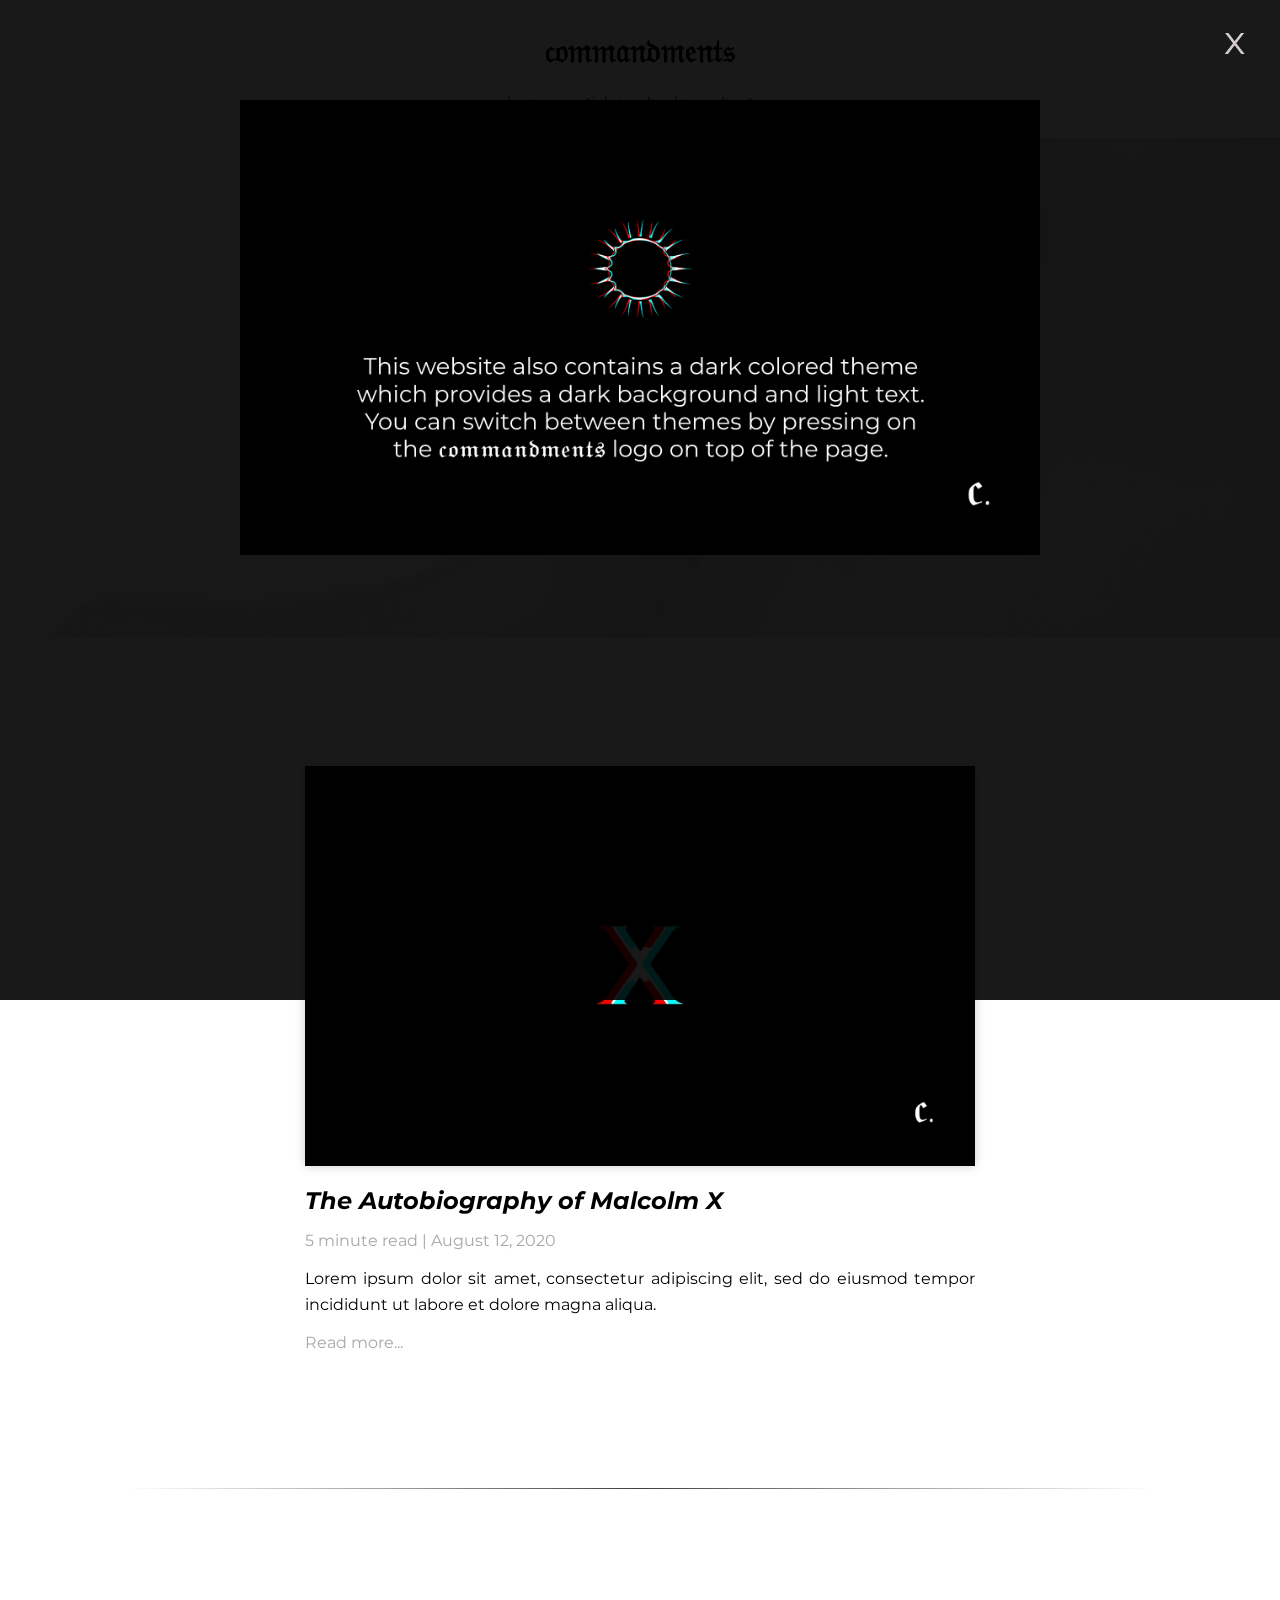
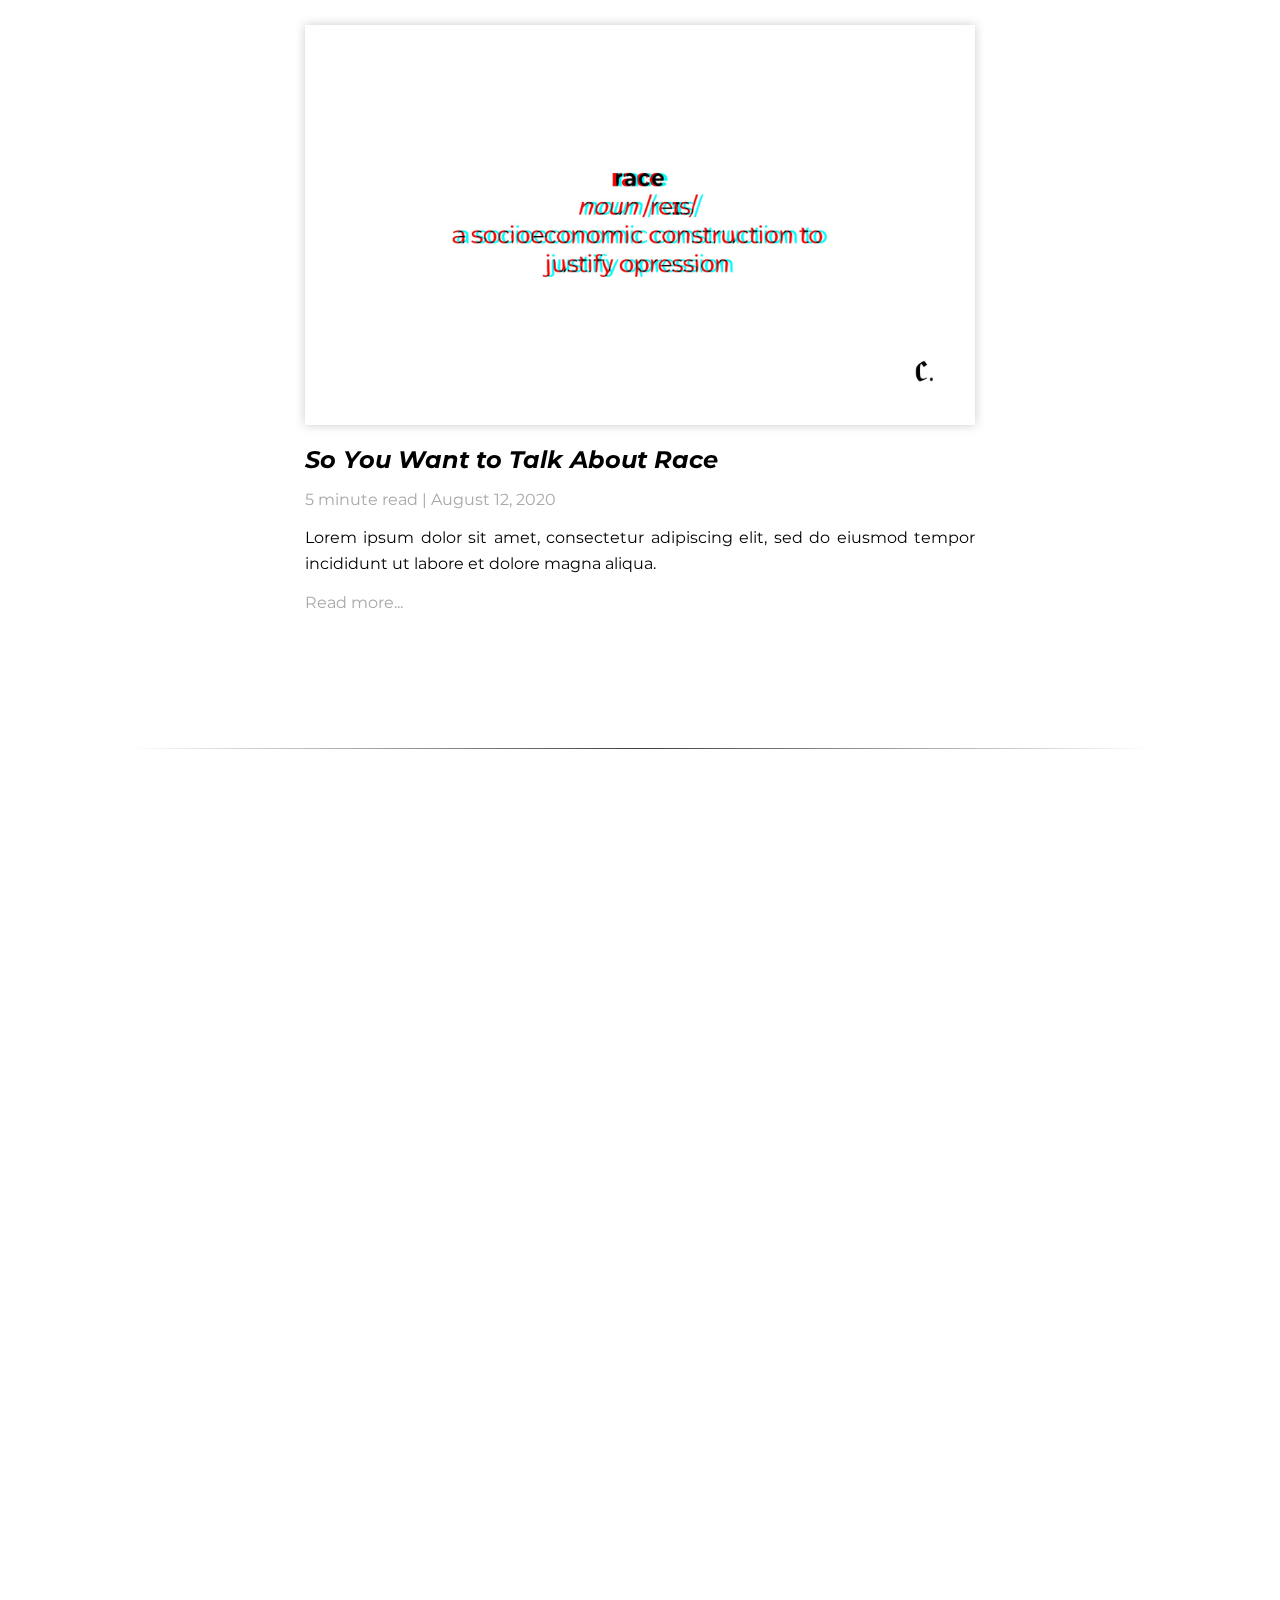
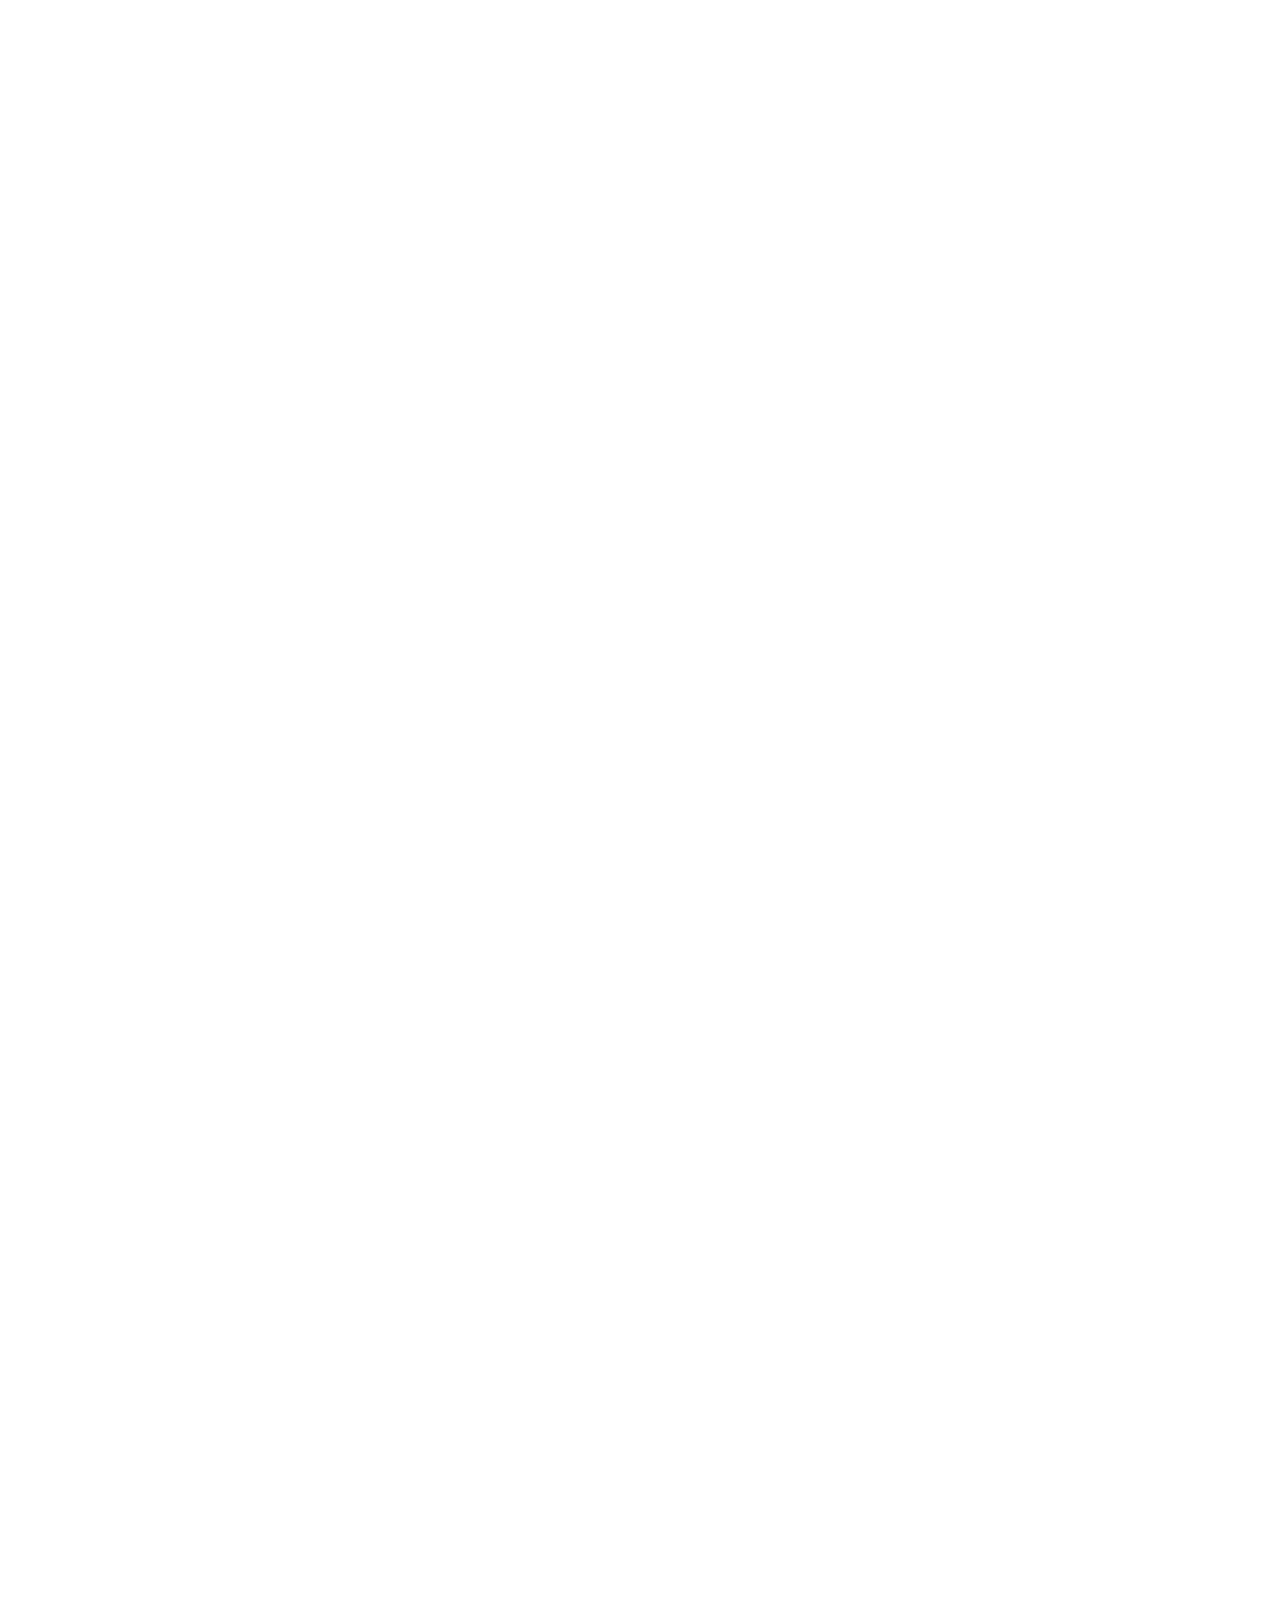
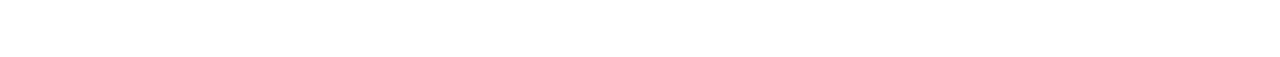
==== index.html @ 2789a52a "Removed background image." ====
<!DOCTYPE html>
<html lang="en">

<head>
    <meta charset="UTF-8">
    <meta content="width=device-width, initial-scale=1" name="viewport">
    <meta content="telephone=no" name="format-detection">

    <title>𝔠𝔬𝔪𝔪𝔞𝔫𝔡𝔪𝔢𝔫𝔱𝔰</title>
    <!--FAVICON-->
    <link href="images/favicons/cmd_favicon_black_on_white_square/apple-touch-icon.png" rel="apple-touch-icon"
          sizes="180x180">
    <link href="images/favicons/cmd_favicon_black_on_white_square/favicon-32x32.png" rel="icon" sizes="32x32"
          type="image/png">
    <link href="images/favicons/cmd_favicon_black_on_white_square/favicon-16x16.png" rel="icon" sizes="16x16"
          type="image/png">
    <link href="https://fonts.googleapis.com/css2?family=Montserrat:ital,wght@0,100;0,300;0,400;0,500;0,600;0,700;1,100;1,300;1,400;1,500;1,600;1,700;1,900&display=swap"
          rel="stylesheet">
    <!--STYLESHEETS-->
    <link href="style.css" rel="stylesheet" type="text/css">

    <!--JAVASCRIPT-->
    <script src="https://code.jquery.com/jquery-3.3.1.js"></script>
    <script data-auto-a11y="true" src="https://use.fontawesome.com/releases/v5.10.1/js/all.js"></script>
    <script src="script.js"></script>

</head>
<!------------->

<body>

<!-- POPUP -->
<div>
    <div>
        <img id="imgLandscape" src="images/dark_mode_pop_up_anaglyph.png" style="width:100%;max-width:300px">
        <img id="imgPortrait" src="images/dark_mode_pop_up_anaglyph_portrait.png" style="width:100%;max-width:300px">

    </div>

    <!-- MODAL -->
    <div class="modal" id="myModal">
        <span class="close">x</span>
        <img alt="" class="modal-content-L" id="img01" src="">
                <img alt="" class="modal-content-P" id="img02" src="">

    </div>

</div>

<!--HEADER-->
<div class="header" id="header">
    <!--    NAVIGATION BAR-->
    <div id="navbar">
        <h1 class="logo" id="logo" onclick="darkMode()"> <!--onclick="scrollToTop()"-->𝔠𝔬𝔪𝔪𝔞𝔫𝔡𝔪𝔢𝔫𝔱𝔰</h1>
        <!--        NAVIGATION LINKS-->
        <div id="nav-link-div">
            <a class="nav-links" href="#home">home</a>
            <a class="nav-links" href="#articles">articles</a>
            <a class="nav-links" href="#books">books</a>
            <a class="nav-links" href="https://www.instagram.com/commandments.nl/" id="two-words-no-space"
               target="_blank">
                about us</a>
        </div>
    </div>
</div>
<!--BODY-->

<!-- COVER SECTION-->
<div class="cover-section">
    <div class="100%-width_image" id="body-background-image">
        <div id="cover">
            <h1 id="cover-sentence">SEIZE <br>THE<br> PRESENT</h1>
        </div>
    </div>
</div>

<!-- CARD SECTION -->

<!-- SINGLE CARD and DIVIDER -->
<div class="card">

    <div class="card-image">
        <img class="card-cover-picture" src="images/cards/card_images/black_X_anaglyphic_cmd_logo.jpg">
    </div>
    <div class="card-title">
        <h1>The Autobiography of Malcolm X</h1>
    </div>
    <div class="card-content">
        <p class="card-date">5 minute read | August 12, 2020 </p>

        <p class="card-caption">Lorem ipsum dolor sit amet, consectetur adipiscing elit, sed do eiusmod tempor
            incididunt
            ut labore et dolore magna aliqua.</p>
        <a class="read-more-link" href="pages/book_reviews/book_auto_malcom.html" target="_blank">Read more...</a>
    </div>
</div>

<hr class="between-cards">

<!-- SINGLE CARD and DIVIDER -->
<div class="card">

    <div class="card-image">
        <img class="card-cover-picture" src="images/cards/card_images/race_definition_anaglyphic_cmd_logo.jpg">
    </div>
    <div class="card-title">
        <h1>So You Want to Talk About Race</h1>

    </div>
    <div class="card-content">
        <p class="card-date">5 minute read | August 12, 2020 </p>
        <p class="card-caption">Lorem ipsum dolor sit amet, consectetur adipiscing elit, sed do eiusmod tempor
            incididunt
            ut labore et dolore magna aliqua.</p>
        <a class="read-more-link">Read more...</a>

    </div>
</div>

<hr class="between-cards">

<!--FOOTER-->
<div class="footer" id="footer">
    <footer>
        <div>
            <!--        COPYRIGHT TEXT-->
            <p id="copyright-text">
                &copy; copyright 2019 𝔠𝔬𝔪𝔪𝔞𝔫𝔡𝔪𝔢𝔫𝔱𝔰&#8482;
            </p>
        </div>
        <!--SOCIAL MEDIA LINKS-->
        <div id="social-media-links">

        </div>

    </footer>
</div>

<!--EXPERIMENTAL-->

</body>
</html>
---- style.css ----
* {

}

html {
    scroll-behavior: smooth;
}

body {
    position: relative;
    margin: 0;
    min-height: 100%;
    width: 100%;
    min-width: 100%;

    padding-bottom: 2500px; /* Height of the page */

    font-family: 'Montserrat', sans-serif;

    /*PURPLE*/
    /*background: -webkit-linear-gradient(top, rgba(255,255,255,1) 0%, rgba(250,230,250,1) 46%, rgba(252,252,252,1) 100%);*/
    /*GREEN*/
    /*background: -webkit-linear-gradient(top, rgba(255,255,255,1) 0%, rgba(232,250,237,1) 46%, rgba(252,252,252,1) 100%);*/
    /*BLUE*/
    /*background: -webkit-linear-gradient(top, rgba(255,255,255,1) 0%, rgb(243, 245, 250) 46%, rgba(252,252,252,1) 100%);*/
}

/* BODY BANNER*/

#body-background-image {
    background-image: linear-gradient(rgba(255, 255, 255, 0.7), rgba(255, 255, 255, 0.7)), url("images/page_cover/fist_haircut.jpg");
    filter: grayscale(100%);
    background-color: #cccccc; /* Used if the image is unavailable */
    height: 500px; /* You must set a specified height */
    background-position: center; /* Center the image */
    background-repeat: no-repeat; /* Do not repeat the image */
    background-size: cover; /* Resize the background image to cover the entire container */
    opacity: 70%;
    z-index: -1;

    display: flex;
    justify-content: center;
    align-items: center;
}

#cover {
    display: flex;
    justify-content: center;
    align-items: center;
}

#cover-sentence {
    margin: 1%;
    text-align: center;
    font-size: 25px;
    color: #1e1c1e;
    font-family: coverFont, serif;
    text-transform: capitalize;
}

/************/

/* FONTS */


@font-face {
    font-family: coverFont;
    src: url(files/fonts/platinum_sign/Platinum_Sign.ttf);
}

/*@font-face {*/
/*    font-family: headerFont;*/
/*    !*src: url(files/fonts/VCR_OSD_MONO_1.001.ttf);*!*/
/*    src: url(files/fonts/Montserrat/Montserrat-SemiBold.ttf);*/
/*}*/

/*@font-face {*/
/*    font-family: 'Montserrat', sans-serif;*/
/*    !*src: url(files/fonts/VCR_OSD_MONO_1.001.ttf);*!*/
/*    src: url(files/fonts/Montserrat/Montserrat-Regular.ttf);*/
/*}*/


body p {
    font-family: 'Montserrat', sans-serif;
}

/************/

/* HEADER */
#header {
    padding: 10px;
    text-align: center;
    background: white;

    opacity: 0;
    /*transition: visibility 0s, opacity 2.5s linear;*/
    z-index: 100;
}

#header.show {
    visibility: visible;
    opacity: 1;
    z-index: 100;
    text-align: center;
}

#header, #footer {
    -moz-box-shadow: 0 0 10px #ccc;
    -webkit-box-shadow: 0 0 10px #ccc;
    box-shadow: 0 0 10px #ccc;
}

#logo {
    z-index: 100;
}

#logo, #navbar, #nav-link-div, .nav-links, #body-background-image, #cover-sentence, .card-date, .card-cover-picture,.read-more-link, #footer, #footer.show{
    /*color: black;*/
    -webkit-user-select: none; /* Safari */
    -moz-user-select: none; /* Firefox */
    -ms-user-select: none; /* IE10+/Edge */
    user-select: none; /* Standard */
}

/************/

/* NAVBAR */
#navbar {
    background-color: #fff;
    z-index: 100;
}

/*LINKS*/

#nav-link-div {
    max-height: 16px;
    word-spacing: 20px;

    padding-bottom: 20px;
    transition: visibility 0s, opacity 2.5s ease-in-out;
    z-index: 100;
}

#two-words-no-space{
      word-spacing: 0px;

}

.stickyNavLinks {
    visibility: hidden;
    opacity: 0;
    transition: opacity 1s;
    z-index: 100;
}

.nav-links {
    color: black;
    font-size: 14px;

    /*text-transform: uppercase;*/
    text-decoration: none;
    z-index: 100;
}

/* The sticky class is added to the navbar with JS when it reaches its scroll position */
.sticky {
    position: fixed;
    top: 0;
    left: 0;
    right: 0;

    width: 100%;
    max-height: 7%;
    padding-bottom: 20px;
    transition: visibility 0s, opacity 4.5s linear;
    z-index: 100;

    -moz-box-shadow: 0 0 15px #ccc;
    -webkit-box-shadow: 0 0 15px #ccc;
    box-shadow: 0 0 15px #ccc;
}

.sticky #logo {
    /*background: yellow;*/
    position: absolute;
    top: 50%;
    left: 50%;
    margin: 0 -50% 0 0;
    transform: translate(-50%, -50%);
    font-size: 22px;
    z-index: 100;
}

/************/

/* CARD */
/* Add a card effect for articles */
.card {
    padding: 10% 15%;
    margin: 0 auto;

    max-width: 670px;
    /*height: 400px;*/
}

.card-cover-picture {
    max-width: 670px;
    height: 400px;
    width: 100%;

    -moz-box-shadow: 0 0 10px #ccc;
    -webkit-box-shadow: 0 0 10px #ccc;
    box-shadow: 0 0 10px #ccc;
}

.card-title {
    font-size: 12px;
        font-family: Montserrat, sans-serif;
        font-weight: 600;
    font-style: italic;
}

.card-date {
    /*font-size: 12px;*/
  text-decoration: none;

    color: darkgray;
}

.card-caption {
    font-size: 16px;
    text-align: justify;
    /*letter-spacing: 0.2px;*/
    line-height: 1.6;
}

.card-content {

}

/* READ MORE */
a.read-more-link {
    width: fit-content;
    display: block;
    color: darkgray;
    text-decoration: none;
}

a.read-more-link:hover {
    background-color: #000000;
    color: white;
    width: 100px;
    text-decoration: none;
}

a.read-more-link:visited {
    text-decoration: none;
}

/* DIVIDER */
hr.between-cards {
    border: 0;
    max-width: 80%;
    height: 1px;
    background-image: linear-gradient(to right, rgba(0, 0, 0, 0), rgba(0, 0, 0, 0.75), rgba(0, 0, 0, 0));
}

/************/

/* FOOTER */
#footer {
    visibility: hidden;
    opacity: 0;
    transition: visibility 0s, opacity 2.5s ease-in-out;
    background: white;
    max-height: 7%;

}

#footer.show {
    position: fixed;
    margin: 0;
    bottom: 0;
    left: 0;
    right: 0;
    width: 100%;
    height: 7%; /* Height of the footer */

    text-align: center;

    visibility: visible;
    opacity: 1;
}

#copyright-text {
    position: absolute;
    margin: 0;
    width: 100%;
    top: 50%;
    left: 50%;
    -ms-transform: translate(-50%, -50%);
    transform: translate(-50%, -50%);
}

/*SOCIAL MEDIA LINKS*/

/************/

/* DARK MODE */
body.dark, body.dark #header, body.dark #navbar, body.dark #footer.show, body.dark .nav-links, body.dark #footer body.card body.card-title body.card-content body.dark .card-date {
    background-color: #1e1c1e;
    color: #d4cdcd;
}

body.dark hr.between-cards {
    border: 0;
    max-width: 80%;
    height: 1px;
    background-image: linear-gradient(to right, rgba(0, 0, 0, 0), rgba(212, 205, 205, 0.75), rgba(0, 0, 0, 0));
}

body.dark a.read-more-link {
    display: block;
    color: darkgray;
    text-decoration: none;
}

body.dark a.read-more-link:hover {
    background-color: #d4cdcd;
    color: #1e1c1e;
    text-decoration: none;
}

/************/

/* RESPONSIVENESS */
/* Responsive layout - when the screen is less than 800px wide, make the two columns stack on top of each other instead of next to each other */
@media screen and (max-width: 800px) and (orientation: portrait) {
     /* MODAL */
    .modal-content {
    margin: auto;
      display: block;
      /*width: 90%;*/
      max-width: 300px;
        user-select: none;
}

     /* NAVBAR */
    .nav-link-div {
        padding-top: 15px;
        z-index: 100;
    }

    #navbar.sticky {
        max-height: 7%;
        z-index: 100;
    }

    .sticky {
        /*max-height: 7%;*/
        z-index: 100;
    }

    .sticky #logo {
        /*margin-top: 10px;*/
        /*font-size: 24px;*/
        margin: 0;
        /*background: yellow;*/
        position: absolute;
        top: 50%;
        left: 50%;
        margin-right: -50%;
        transform: translate(-50%, -50%);
        z-index: 100;
    }

    /************/

    /* BANNER */
        #cover-sentence {
        margin: 1%;
        /*padding: 1%;*/
        text-align: center;
        font-size: 20px;
        color: #1e1c1e;
        font-family: coverFont, sans-serif;
        text-transform: capitalize;
    }

    /************/

    /* CARD */
    .card {
        padding: 1px;
        margin: 50px 20px 50px 20px;

        /*height: 400px;*/
    }

    .card-cover-picture {
        height: 220px;
        width: 100%;

    }

    /************/

    /* FOOTER */
    #footer.show {
        padding: 0;
    }

    #copyright-text {
        position: absolute;
        margin: 0;
        width: 100%;
        top: 50%;
        left: 50%;
        -ms-transform: translate(-50%, -50%);
        transform: translate(-50%, -50%);

        font-size: 14px;
        font-weight: lighter;
    }
    /************/

}
/************/


/*EXPERIMENYAL*/


/* POPUP */


#imgLandscape, #imgPortrait {
  border-radius: 5px;
  cursor: pointer;
  transition: 0.3s;
    display: none;
}

#myImg:hover {opacity: 0.7;}

/* The Modal (background) */
.modal {
  display: none; /* Hidden by default */
  position: fixed; /* Stay in place */
  z-index: 1; /* Sit on top */
  padding-top: 100px; /* Location of the box */
  left: 0;
  top: 0;
  width: 100%; /* Full width */
  height: 100%; /* Full height */
  /*overflow: auto; !* Enable scroll if needed *!*/
  background-color: rgb(0,0,0); /* Fallback color */
  background-color: rgba(0,0,0,0.9); /* Black w/ opacity */
}

/* Modal Content (image) */
.modal-content-P {
  margin: auto;
  display: block;
  /*width: 90%;*/
  max-width: 800px;
    user-select: none;
}

.modal-content-L {
  margin: auto;
  display: block;
  /*width: 90%;*/
  max-width: 70%;
    user-select: none;
}


/* Add Animation */
.modal-content, #caption {
  -webkit-animation-name: zoom;
  -webkit-animation-duration: 0.6s;
  animation-name: zoom;
  animation-duration: 0.6s;
}

@-webkit-keyframes zoom {
  from {-webkit-transform:scale(0)}
  to {-webkit-transform:scale(1)}
}

@keyframes zoom {
  from {transform:scale(0)}
  to {transform:scale(1)}
}

/* The Close Button */
.close {
  position: absolute;
  top: 15px;
  right: 35px;
  color: #d4cdcd;
  font-size: 40px;
  /*font-weight: bold;*/
  transition: 0.3s;
}

.close:hover,
.close:focus {
  color: #d4cdcd;
  text-decoration: none;
  cursor: pointer;
}

/* 100% Image Width on Smaller Screens */
/*@media only screen and (max-width: 700px){*/
/*  .modal-content {*/
/*    width: 100%;*/
/*  }*/


/*}*/
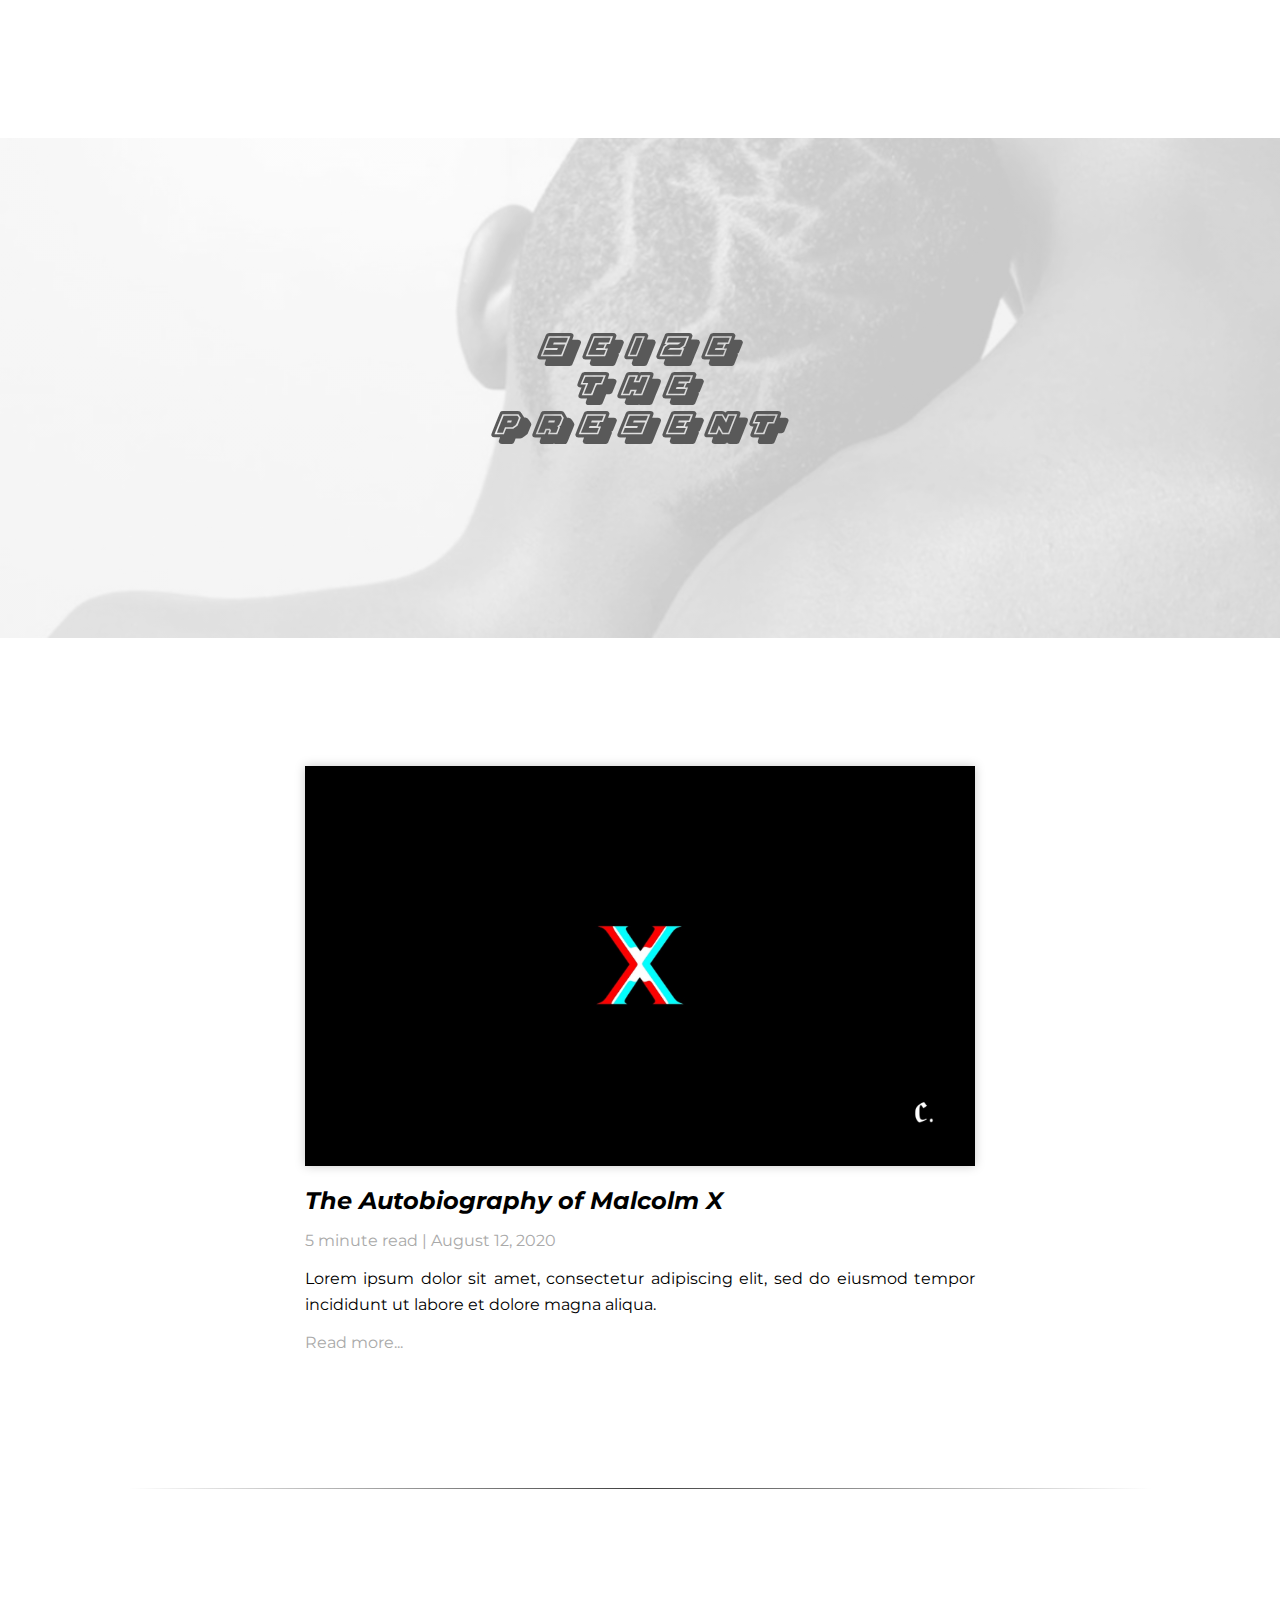
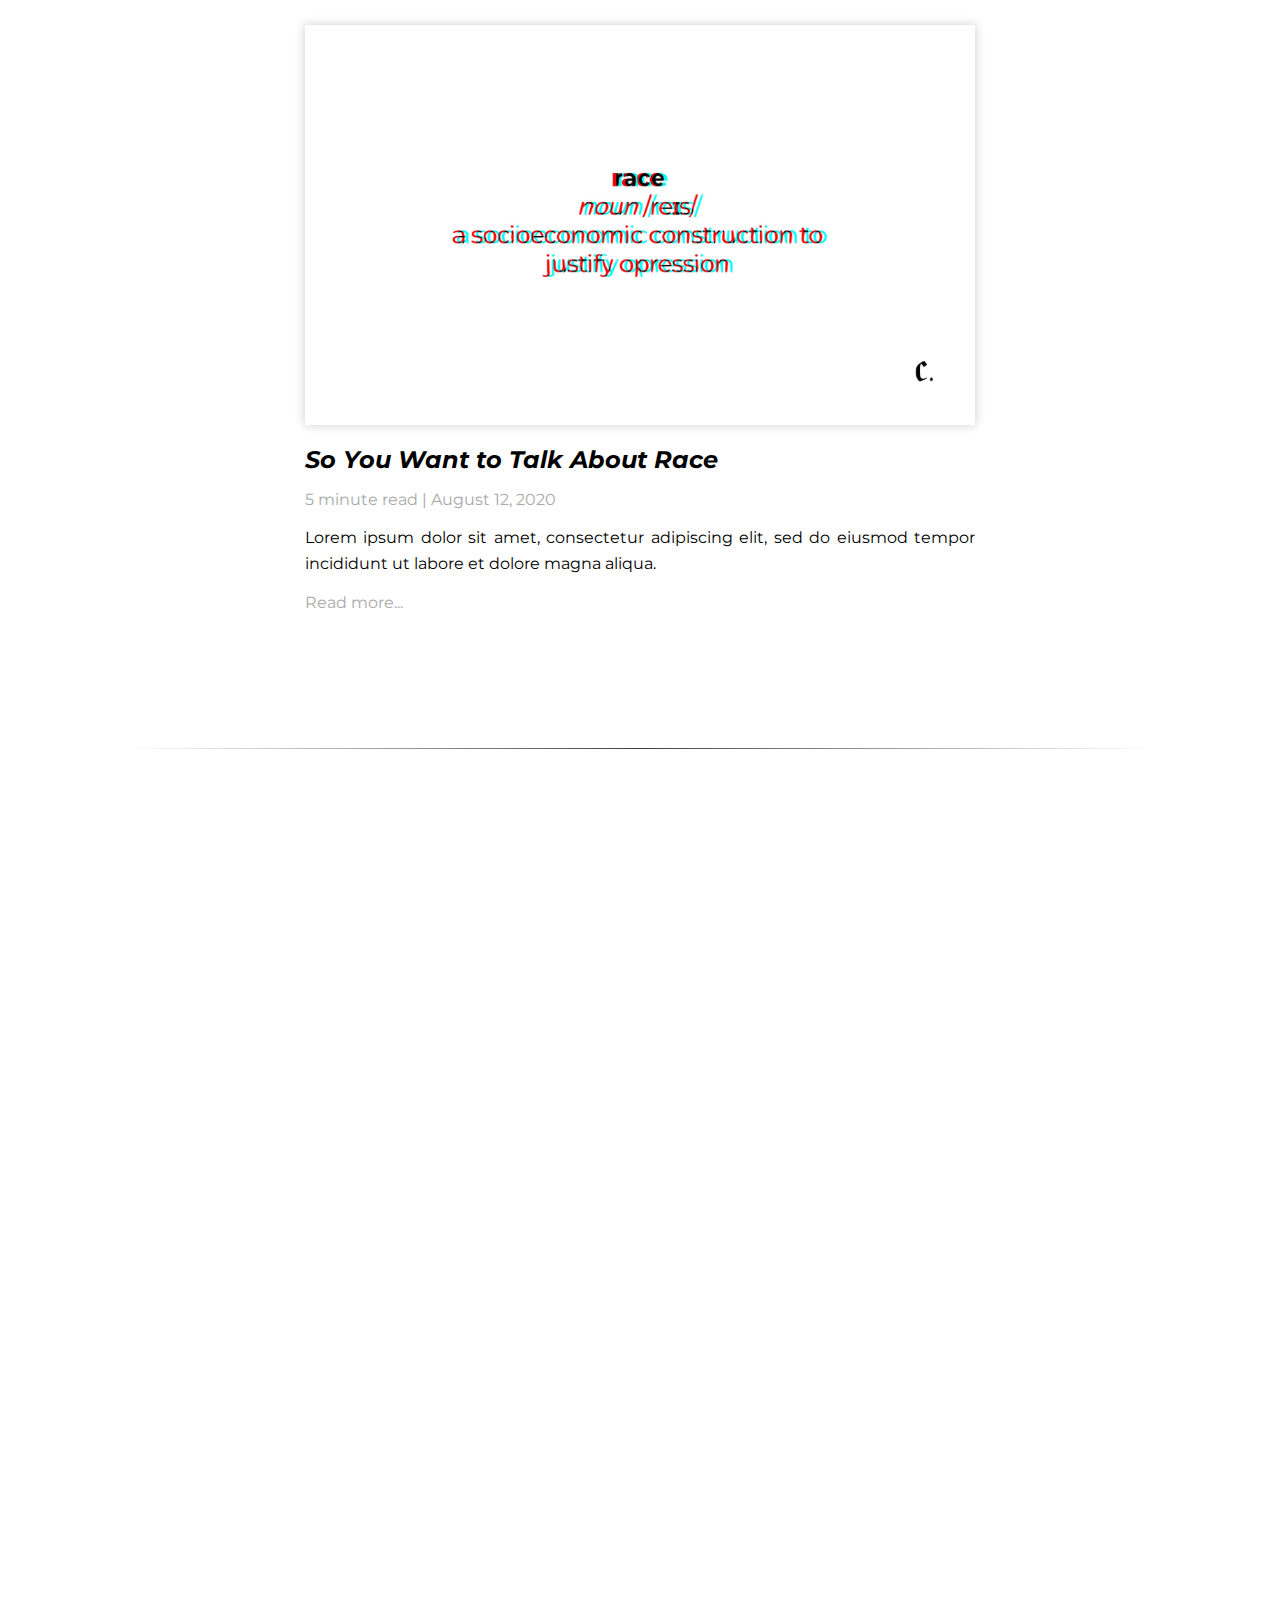
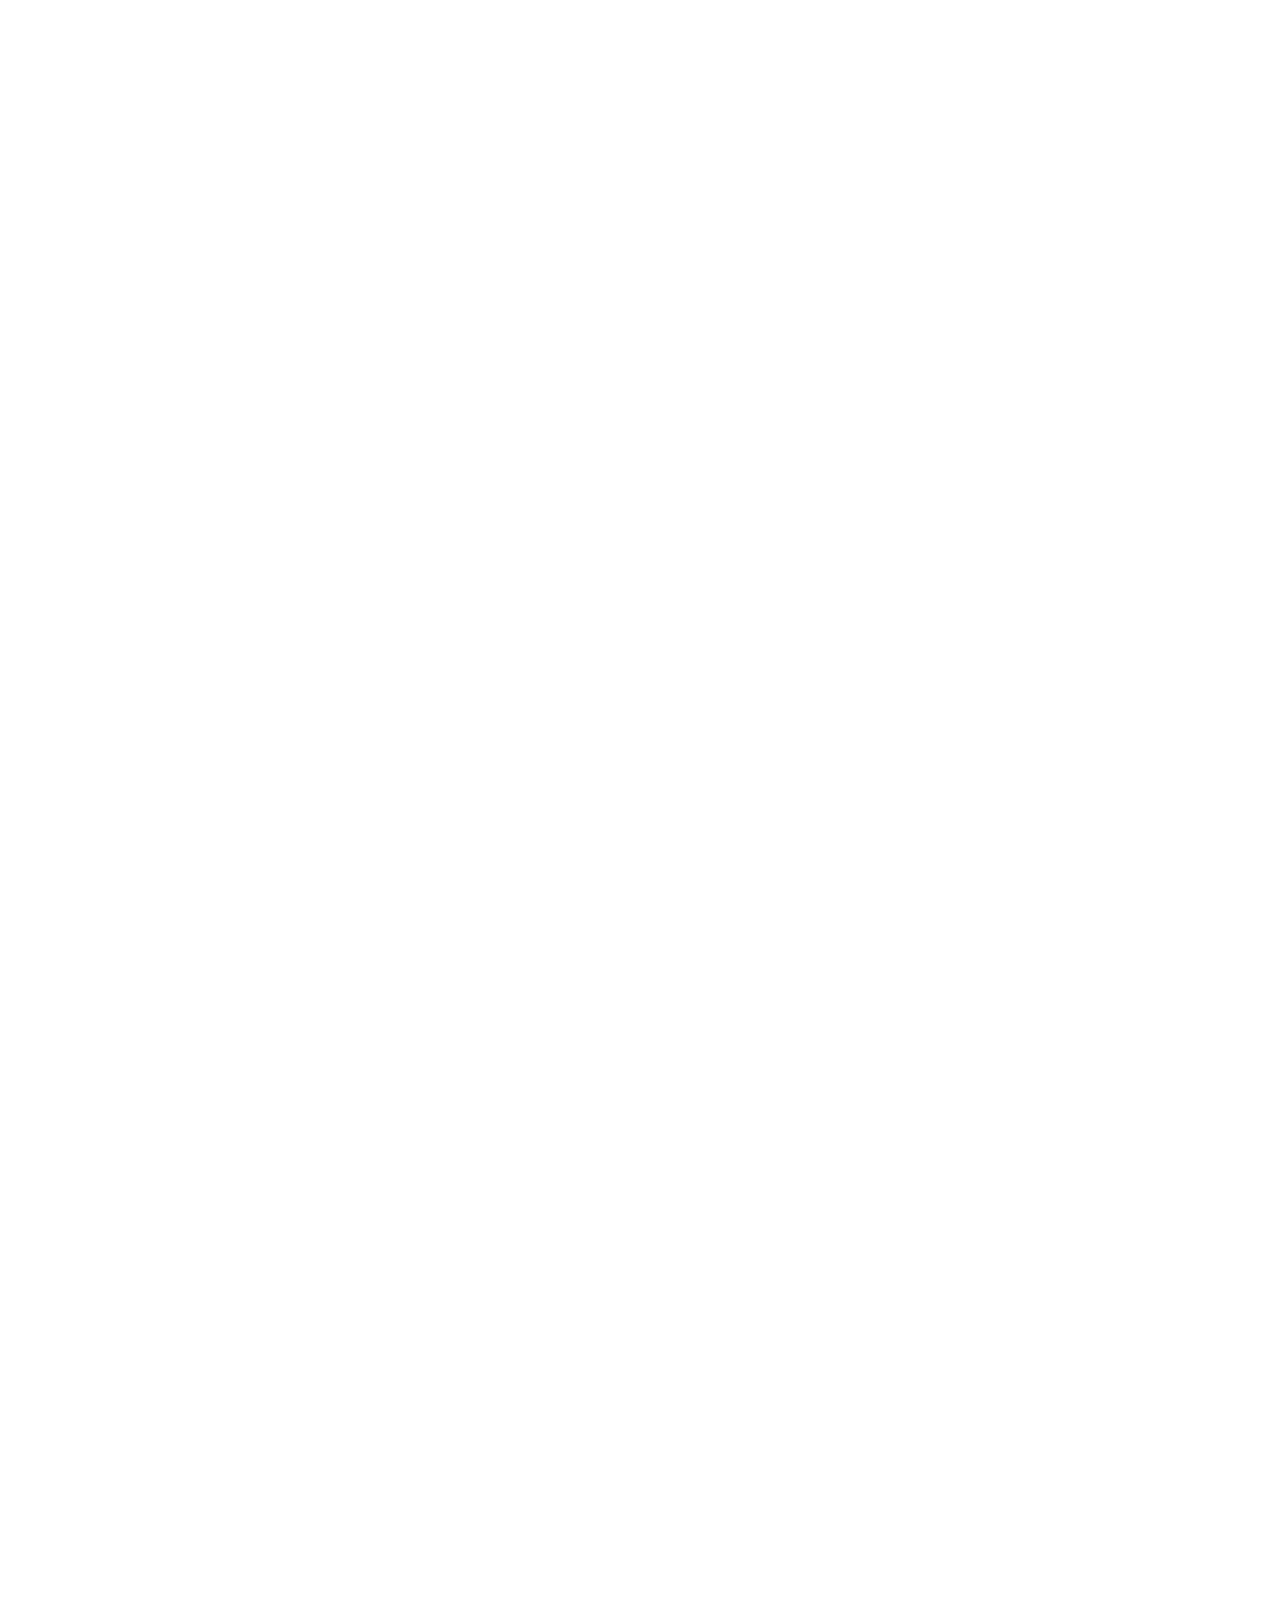
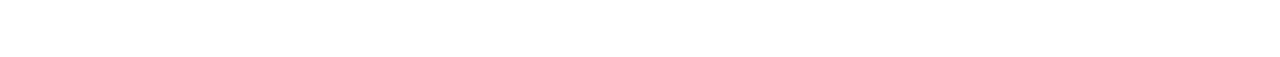
==== commit 0c4e6fa4: "Removed background image." ====
--- a/index.html
+++ b/index.html
@@ -21,6 +21,8 @@
 
     <!--JAVASCRIPT-->
     <script src="https://code.jquery.com/jquery-3.3.1.js"></script>
+<script src="https://cdn.jsdelivr.net/npm/js-cookie@rc/dist/js.cookie.min.js"></script>
+
     <script data-auto-a11y="true" src="https://use.fontawesome.com/releases/v5.10.1/js/all.js"></script>
     <script src="script.js"></script>
 
--- a/style.css
+++ b/style.css
@@ -53,7 +53,7 @@
     margin: 1%;
     text-align: center;
     font-size: 25px;
-    color: #1e1c1e;
+    color: #151315;
     font-family: coverFont, serif;
     text-transform: capitalize;
 }
@@ -309,7 +309,7 @@
 
 /* DARK MODE */
 body.dark, body.dark #header, body.dark #navbar, body.dark #footer.show, body.dark .nav-links, body.dark #footer body.card body.card-title body.card-content body.dark .card-date {
-    background-color: #1e1c1e;
+    background-color: #151315;
     color: #d4cdcd;
 }
 
@@ -328,7 +328,7 @@
 
 body.dark a.read-more-link:hover {
     background-color: #d4cdcd;
-    color: #1e1c1e;
+    color: #151315;
     text-decoration: none;
 }
 
@@ -383,7 +383,7 @@
         /*padding: 1%;*/
         text-align: center;
         font-size: 20px;
-        color: #1e1c1e;
+        color: #151315;
         font-family: coverFont, sans-serif;
         text-transform: capitalize;
     }
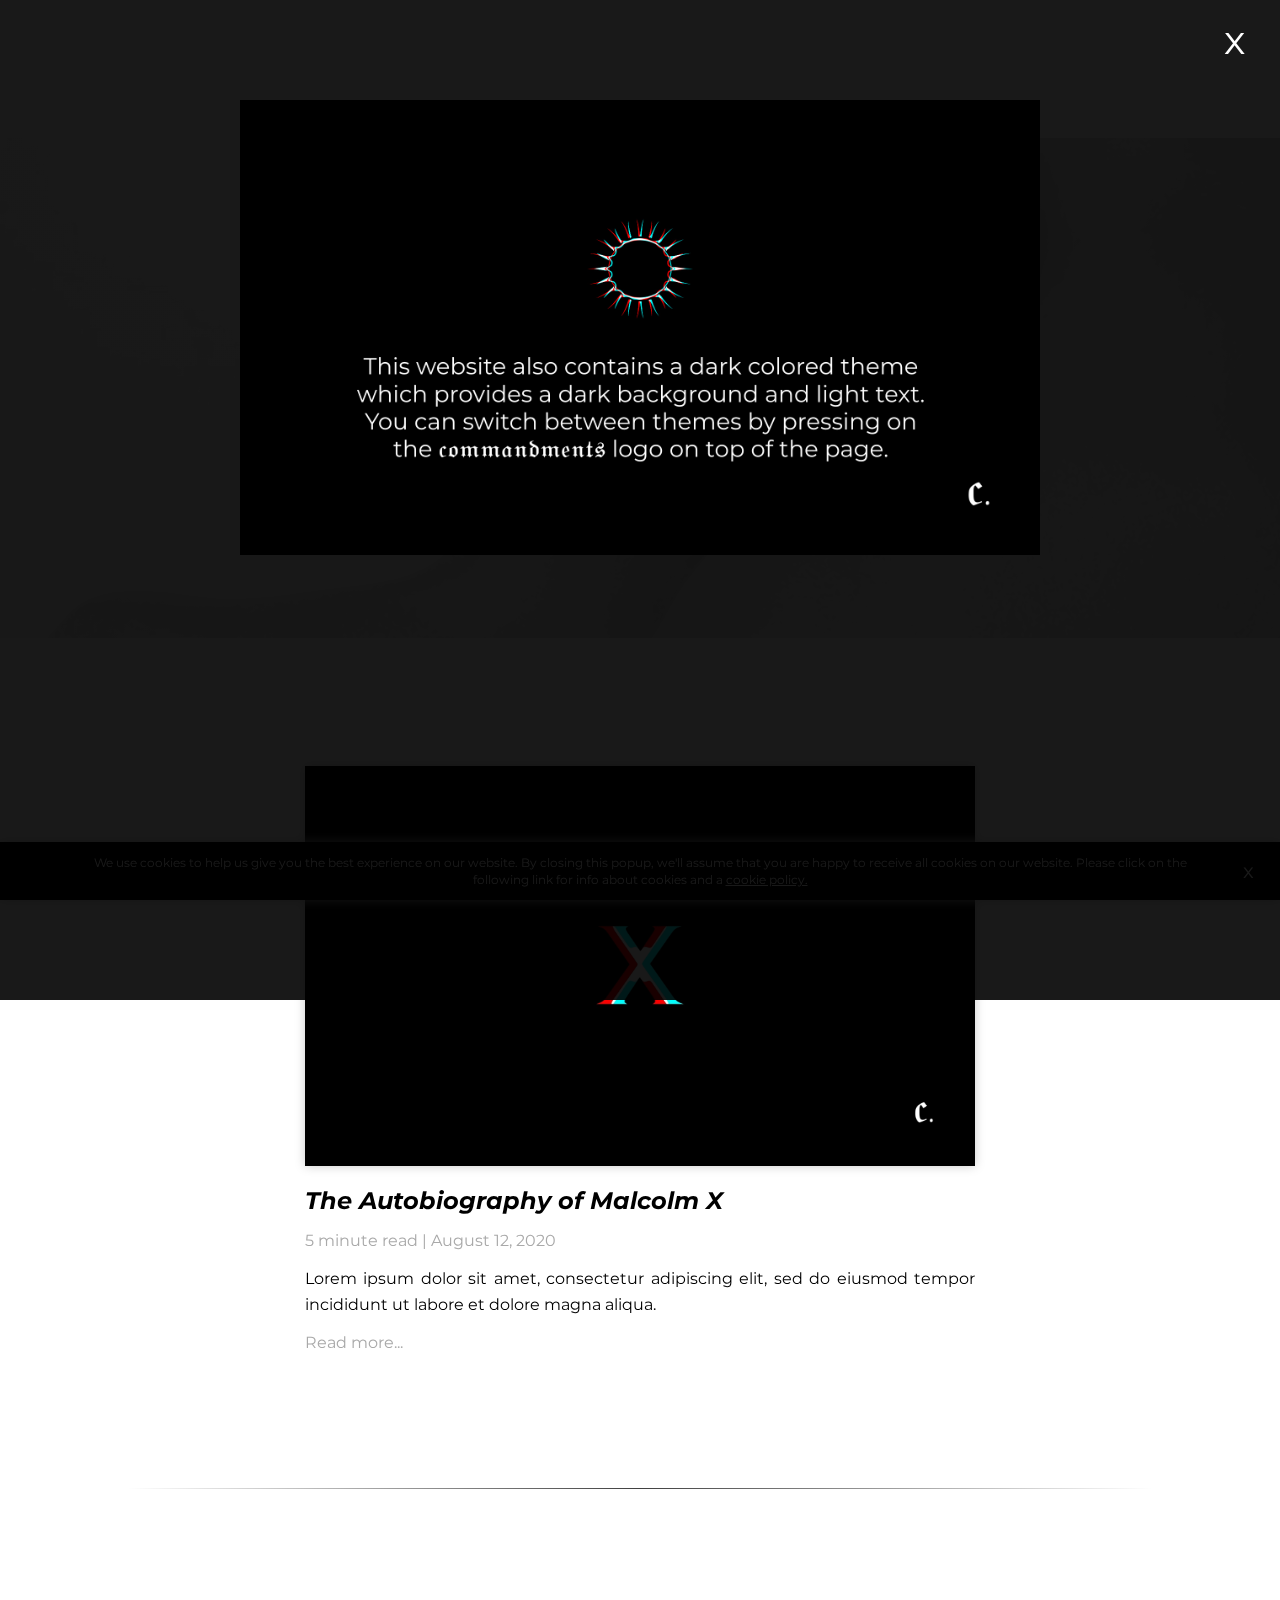
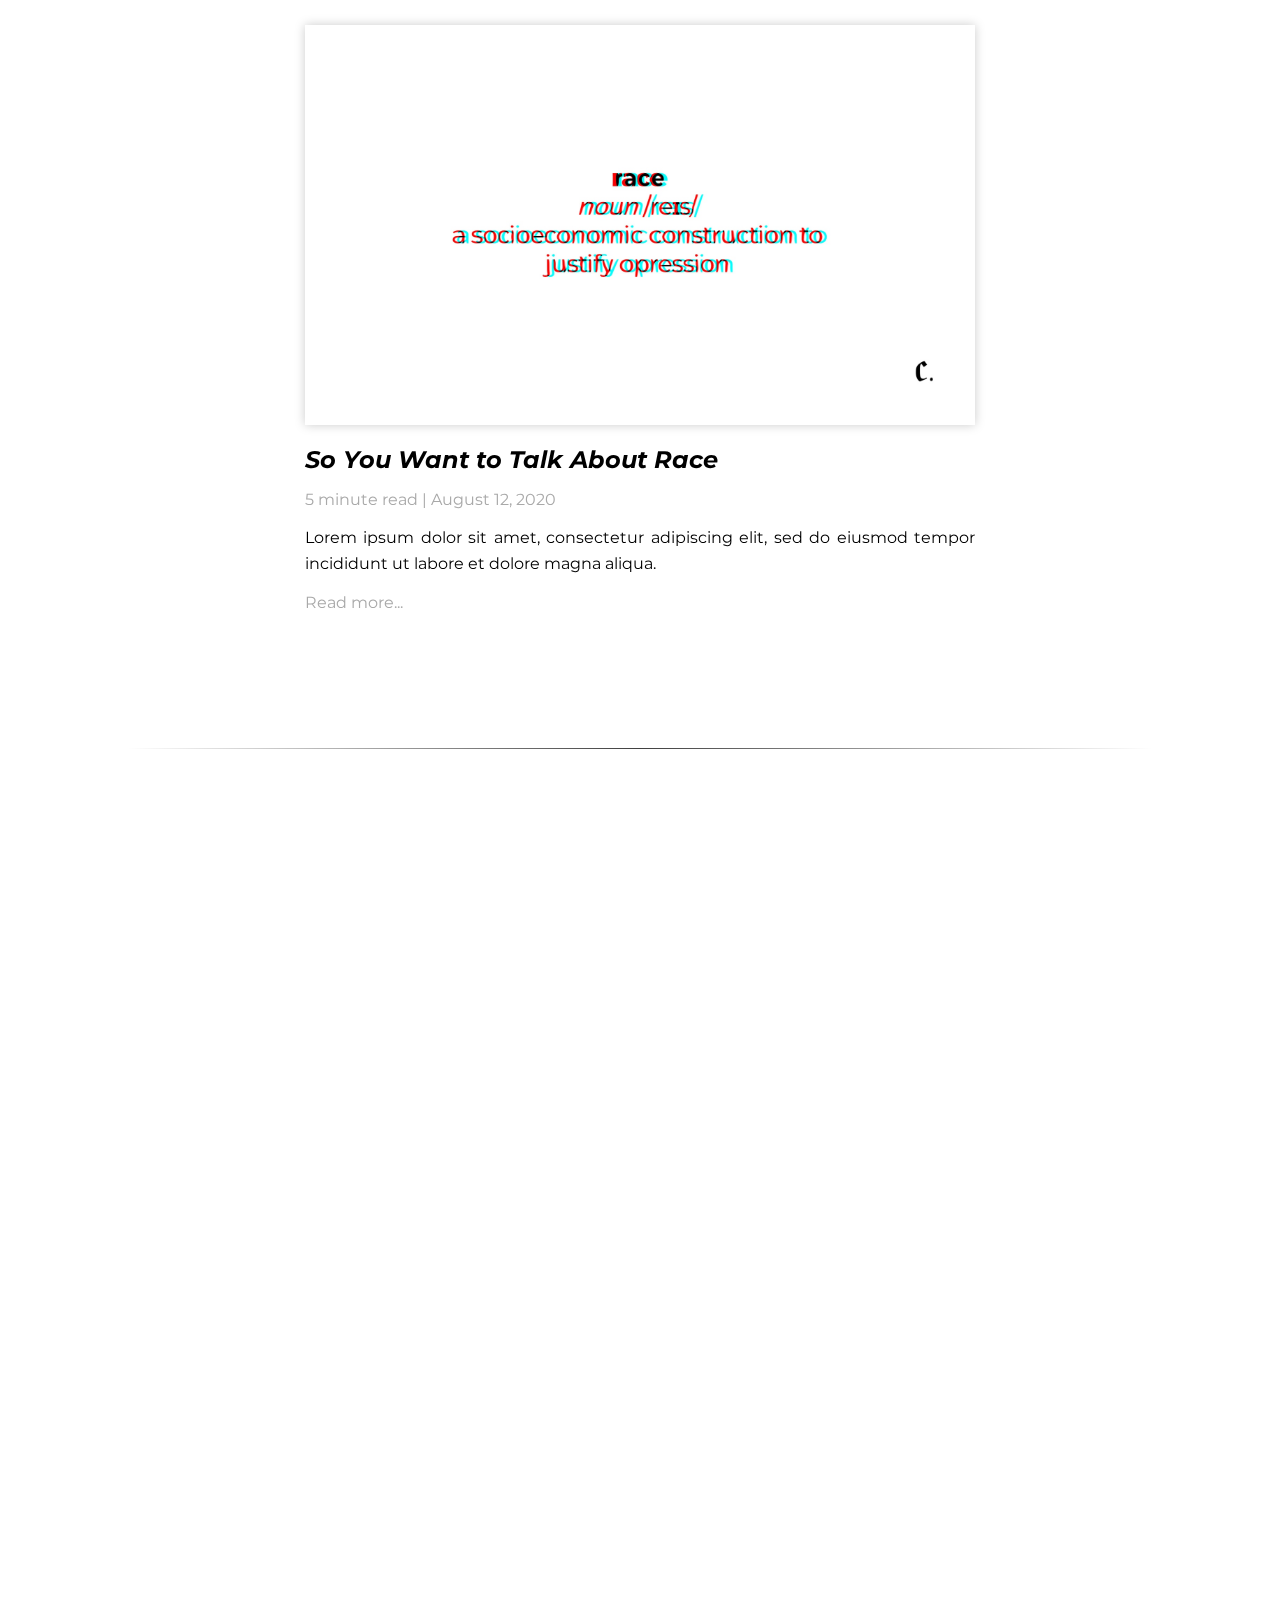
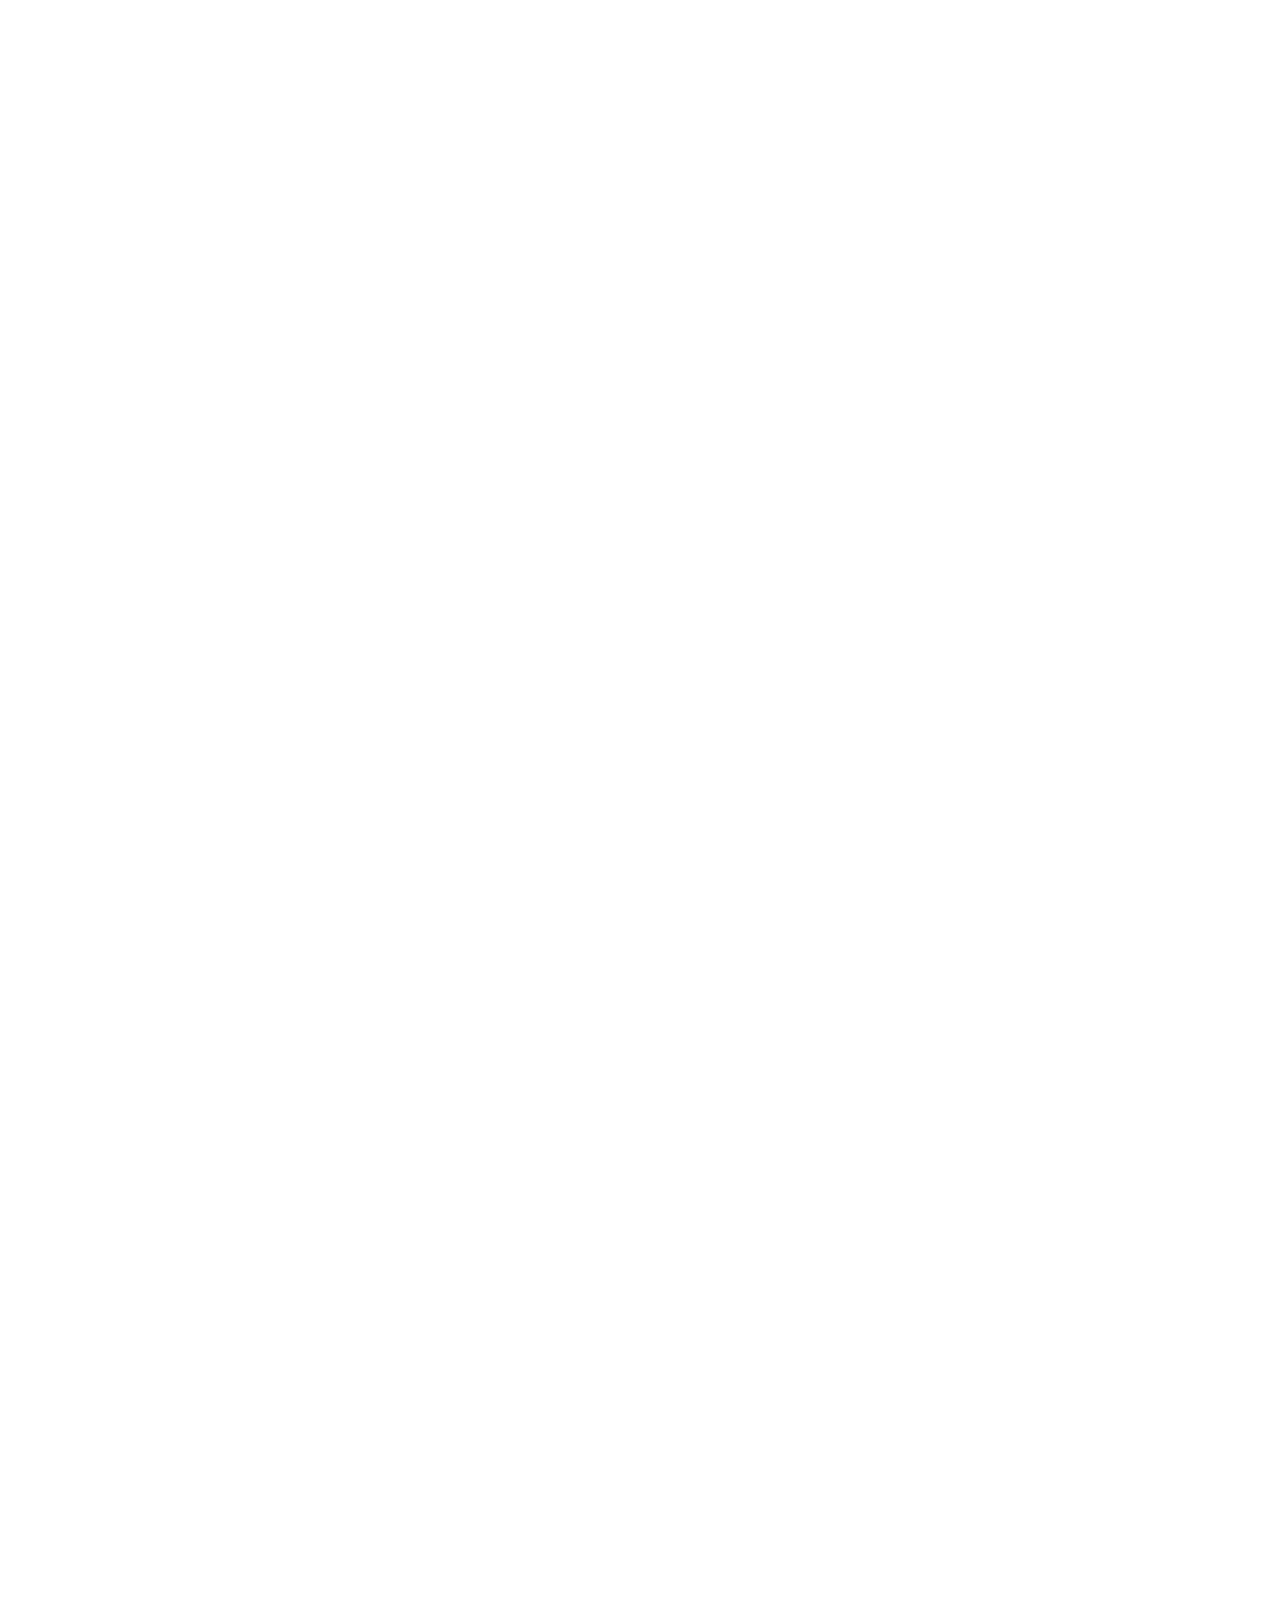
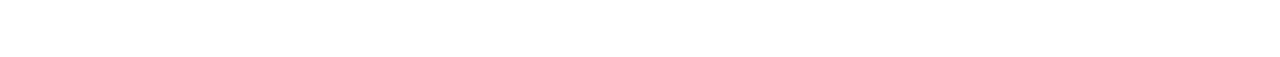
==== commit 83cd7388: "Removed background image." ====
--- a/index.html
+++ b/index.html
@@ -21,7 +21,7 @@
 
     <!--JAVASCRIPT-->
     <script src="https://code.jquery.com/jquery-3.3.1.js"></script>
-<script src="https://cdn.jsdelivr.net/npm/js-cookie@rc/dist/js.cookie.min.js"></script>
+    <script src="https://cdn.jsdelivr.net/npm/js-cookie@rc/dist/js.cookie.min.js"></script>
 
     <script data-auto-a11y="true" src="https://use.fontawesome.com/releases/v5.10.1/js/all.js"></script>
     <script src="script.js"></script>
@@ -43,7 +43,7 @@
     <div class="modal" id="myModal">
         <span class="close">x</span>
         <img alt="" class="modal-content-L" id="img01" src="">
-                <img alt="" class="modal-content-P" id="img02" src="">
+        <img alt="" class="modal-content-P" id="img02" src="">
 
     </div>
 
@@ -121,6 +121,16 @@
 
 <hr class="between-cards">
 
+
+<!-- COOKIE NOTICE -->
+<div class="cookieNotice js_cookieNotice hideme">
+    <div class="wrapper">
+        We use cookies to help us give you the best experience on our website. By closing this popup, we'll assume that you are happy to receive all cookies on our website.
+        Please click on the following link for info about cookies and a <a href="#">cookie policy.</a></div>
+    <a class="closeButton js_closeButton" href="#">x</a>
+</div>
+
+
 <!--FOOTER-->
 <div class="footer" id="footer">
     <footer>
--- a/style.css
+++ b/style.css
@@ -267,6 +267,86 @@
 }
 
 /************/
+
+/* COOKIE NOTICE */
+.cookieNotice {
+    position: fixed;
+    bottom: 0;
+    left: 0;
+    width: 100%;
+    background: #000000;
+    color: #FFFFFF;
+    text-align: center;
+    line-height: 17px;
+    padding: 12px 73px;
+    font-size: 12px;
+
+    /*@media  {*/
+    /*    font-size: 10px;*/
+    /*    line-height: 11px;*/
+    /*    padding: 9px 40px;*/
+    /*}*/
+        -moz-box-shadow: 0 0 10px #ccc;
+    -webkit-box-shadow: 0 0 10px #ccc;
+    box-shadow: 0 0 10px #ccc;
+        user-select: none;
+
+}
+    a {
+        color: #FFFFFF;
+        text-decoration: underline;    user-select: none;
+
+
+    }
+
+    .closeButton {
+        position: absolute;
+        right: 26px;
+        top: 50%;
+        transform: translate(0, -50%);
+        text-decoration: none;
+            user-select: none;
+
+
+        /*content: '\f057';*/
+        /*font-family: "FontAwesome", serif;*/
+        color: #FFFFFF;
+        font-size: 20px;
+    }
+
+
+
+.cookieNotice {
+  box-sizing: border-box;
+        user-select: none;
+
+}
+
+.hideme {
+  display: none;
+}
+
+/*@wrapper_width: 1192px;*/
+/*@mobile_width: 640px;*/
+
+/*@desktop: ~"all and (min-width: 1192px)";*/
+/*@tablet: ~"all and (min-width: 641px) and (max-width: @{wrapper_width})";*/
+/*@mobile: ~"all and (max-width: @{mobile_width})";*/
+
+
+.wrapper {
+
+    /*max-width: @wrapper_width;*/
+    margin: 0 auto;
+    padding: 0 20px;
+}
+
+/*html, body {*/
+/*  margin: 0;*/
+/*}*/
+
+/************/
+
 
 /* FOOTER */
 #footer {
@@ -500,7 +580,7 @@
   position: absolute;
   top: 15px;
   right: 35px;
-  color: #d4cdcd;
+  color: #ffffff;
   font-size: 40px;
   /*font-weight: bold;*/
   transition: 0.3s;
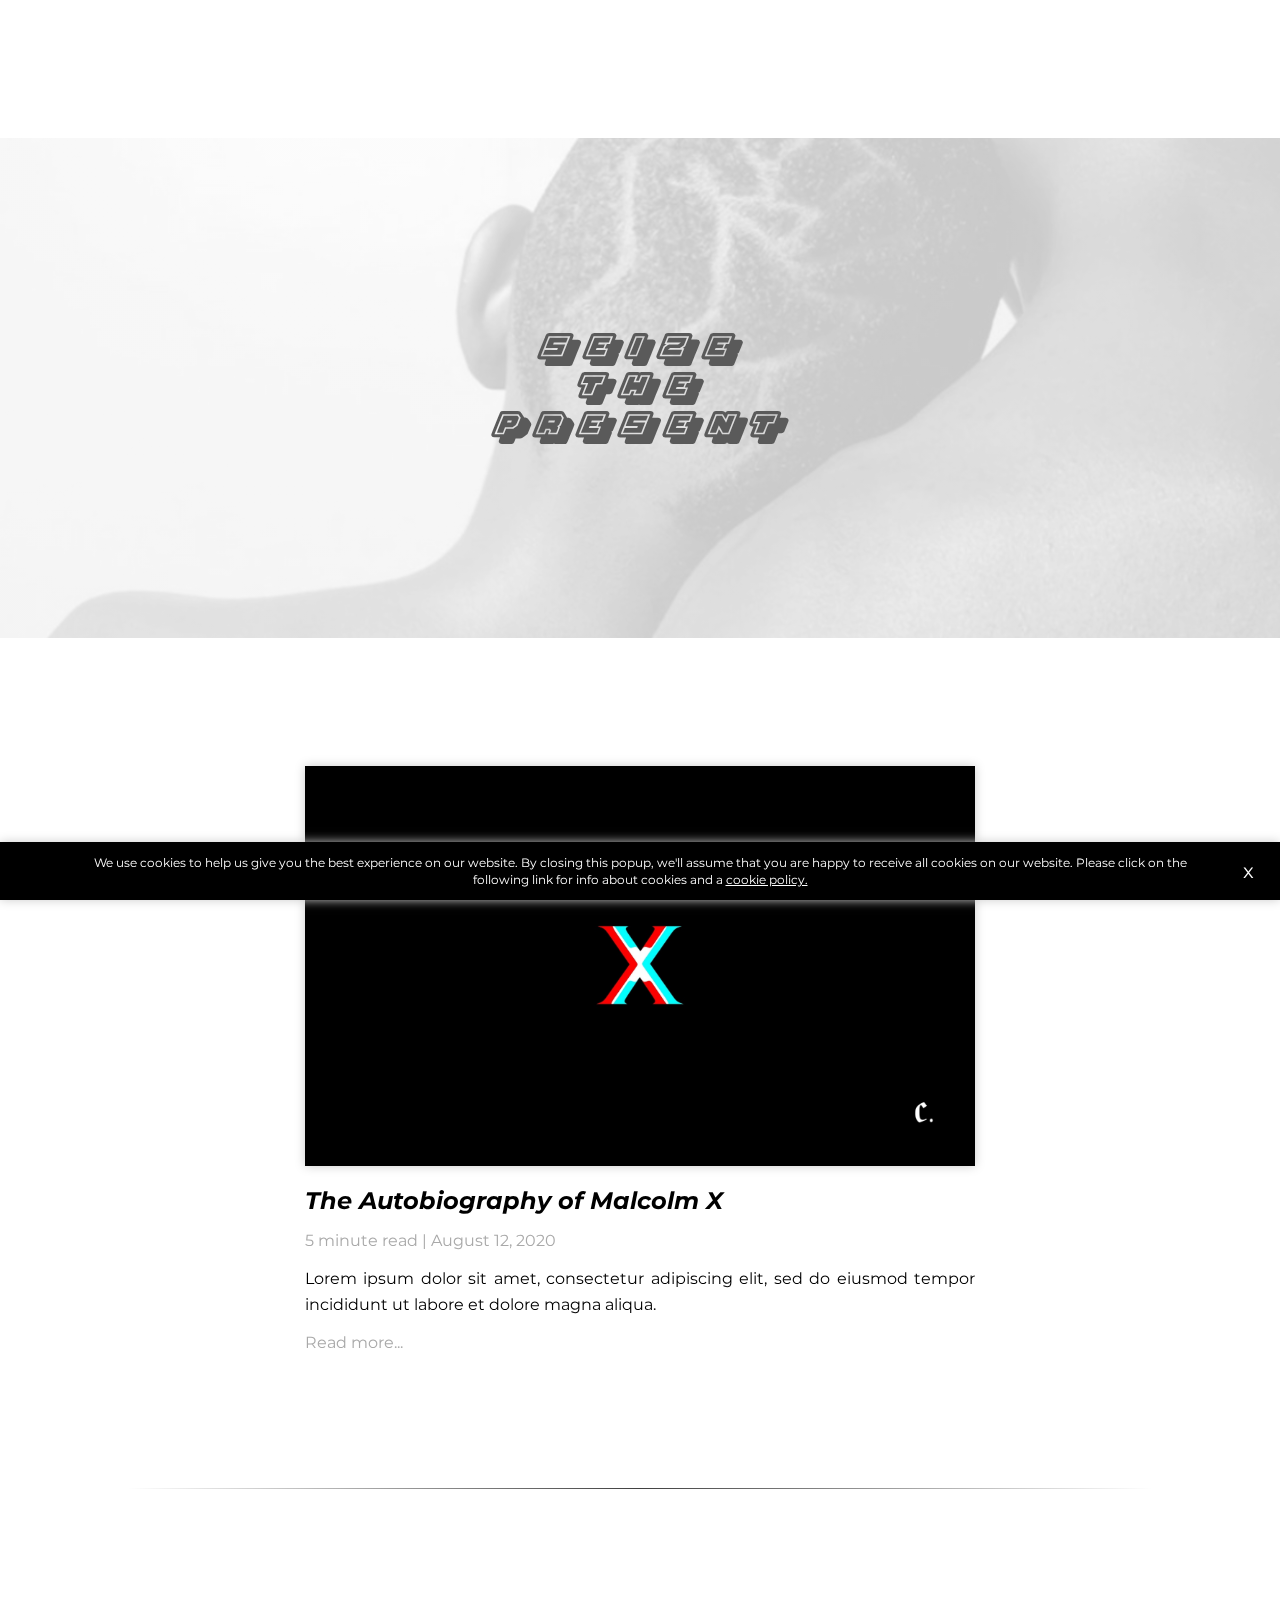
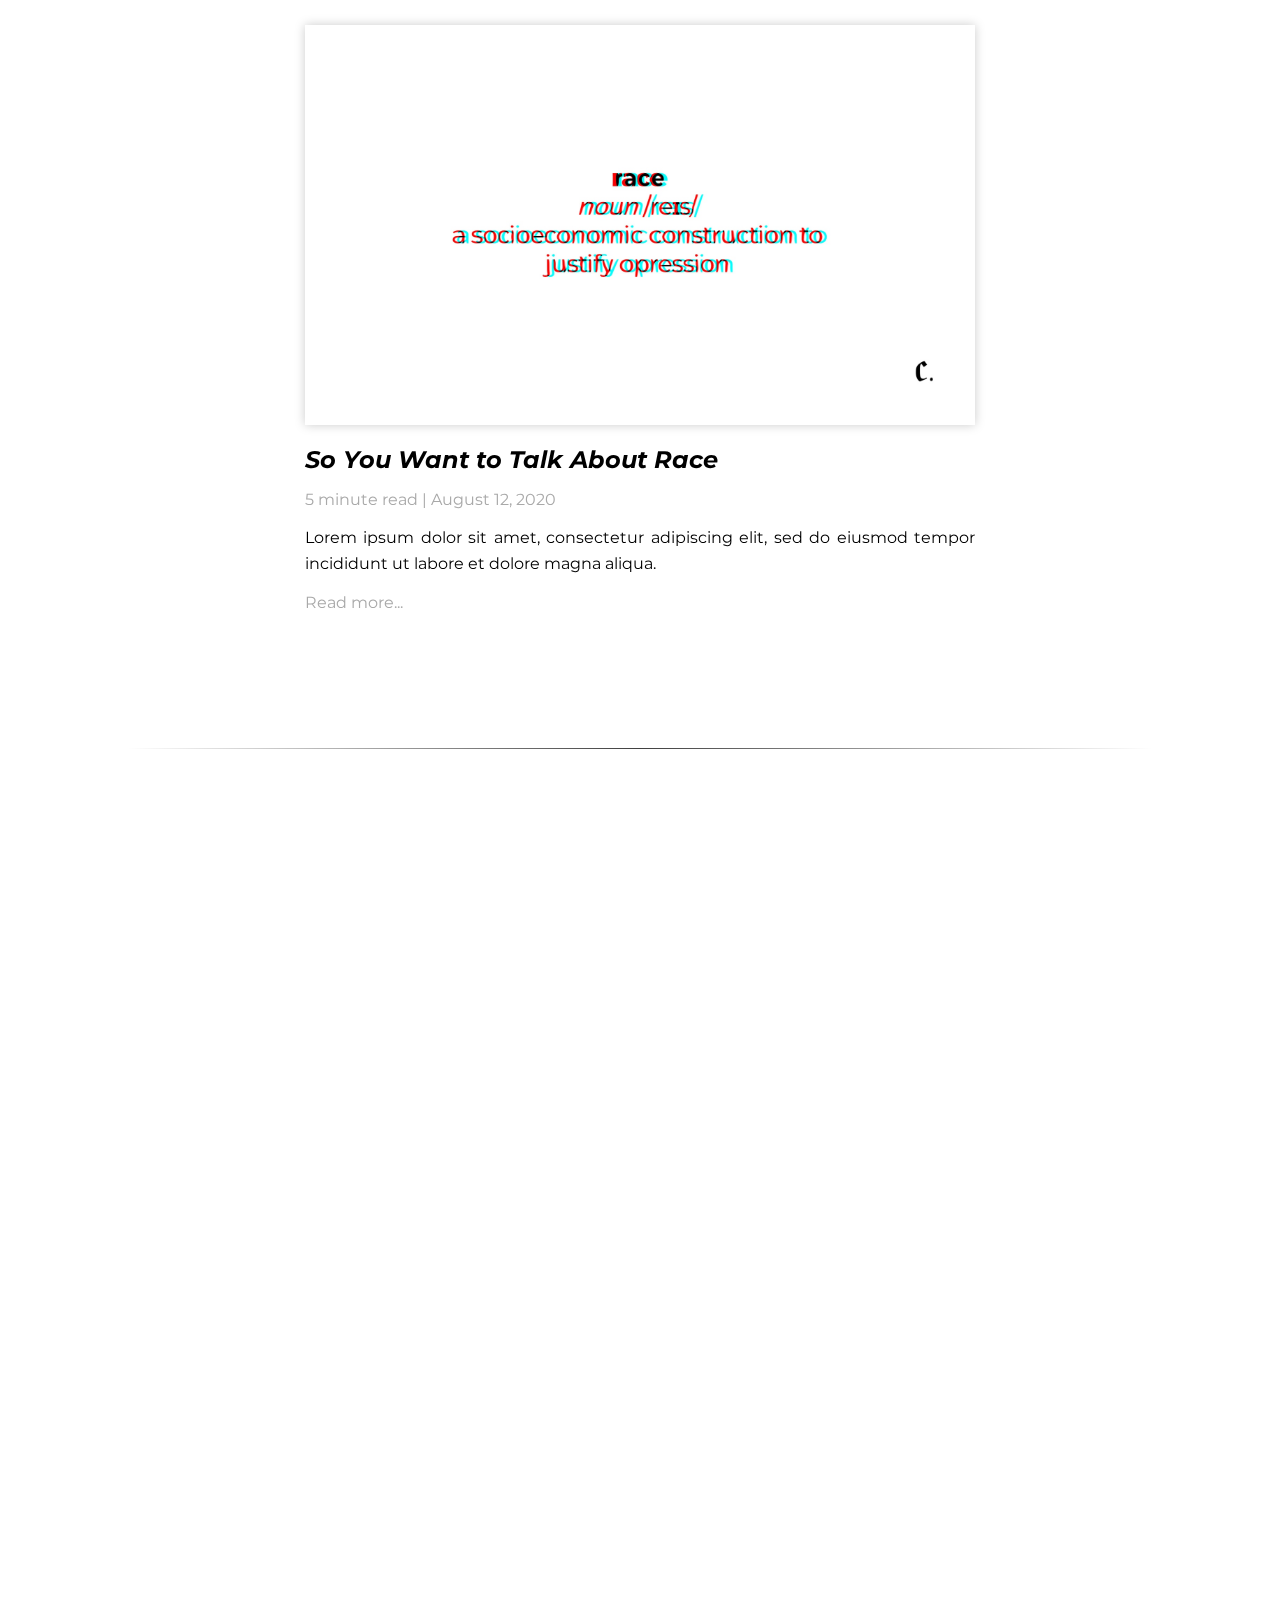
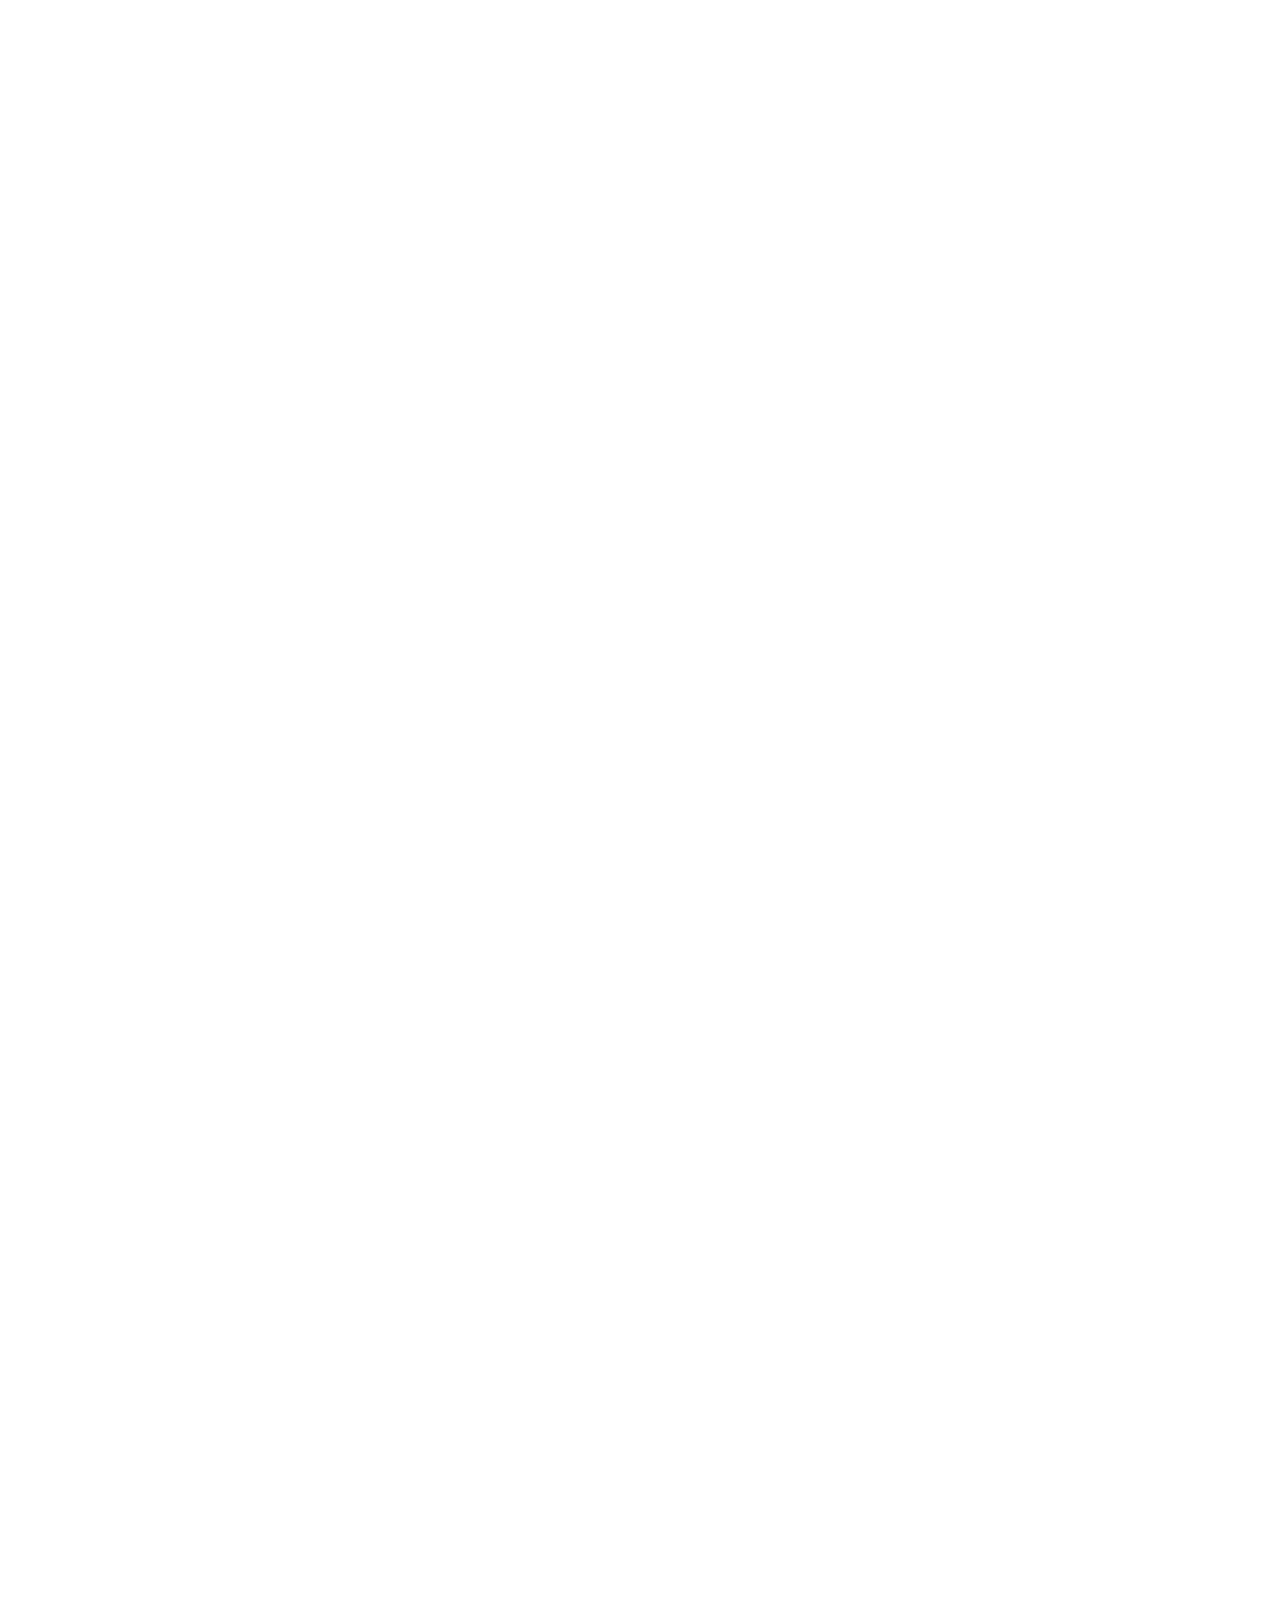
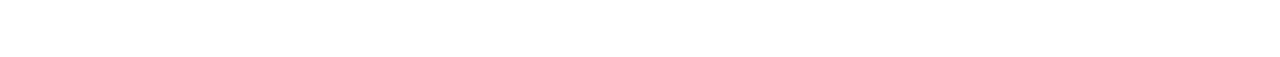
==== commit df54f1b7: "Removed background image." ====
--- a/index.html
+++ b/index.html
@@ -56,7 +56,7 @@
         <h1 class="logo" id="logo" onclick="darkMode()"> <!--onclick="scrollToTop()"-->𝔠𝔬𝔪𝔪𝔞𝔫𝔡𝔪𝔢𝔫𝔱𝔰</h1>
         <!--        NAVIGATION LINKS-->
         <div id="nav-link-div">
-            <a class="nav-links" href="#home">home</a>
+            <a class="nav-links" href="index.html">home</a>
             <a class="nav-links" href="#articles">articles</a>
             <a class="nav-links" href="#books">books</a>
             <a class="nav-links" href="https://www.instagram.com/commandments.nl/" id="two-words-no-space"
--- a/style.css
+++ b/style.css
@@ -286,40 +286,37 @@
     /*    line-height: 11px;*/
     /*    padding: 9px 40px;*/
     /*}*/
-        -moz-box-shadow: 0 0 10px #ccc;
+
+    -moz-box-shadow: 0 0 10px #ccc;
     -webkit-box-shadow: 0 0 10px #ccc;
     box-shadow: 0 0 10px #ccc;
-        user-select: none;
-
-}
-    a {
-        color: #FFFFFF;
-        text-decoration: underline;    user-select: none;
-
-
-    }
-
-    .closeButton {
-        position: absolute;
-        right: 26px;
-        top: 50%;
-        transform: translate(0, -50%);
-        text-decoration: none;
-            user-select: none;
-
-
-        /*content: '\f057';*/
-        /*font-family: "FontAwesome", serif;*/
-        color: #FFFFFF;
-        font-size: 20px;
-    }
-
-
+    user-select: none;
+
+
+}
+
+
+
+a {
+    color: #FFFFFF;
+    text-decoration: underline;
+    user-select: none;
+}
+
+.closeButton {
+    position: absolute;
+    right: 26px;
+    top: 50%;
+    transform: translate(0, -50%);
+    text-decoration: none;
+    user-select: none;
+    color: #FFFFFF;
+    font-size: 20px;
+}
 
 .cookieNotice {
   box-sizing: border-box;
         user-select: none;
-
 }
 
 .hideme {
@@ -484,6 +481,15 @@
 
     }
 
+    /************/
+
+    /* COOKIE NOTICE */
+    .wrapper {
+
+    margin: 0 auto;
+    padding: 0 20px;
+        font-size: 12px;
+}
     /************/
 
     /* FOOTER */
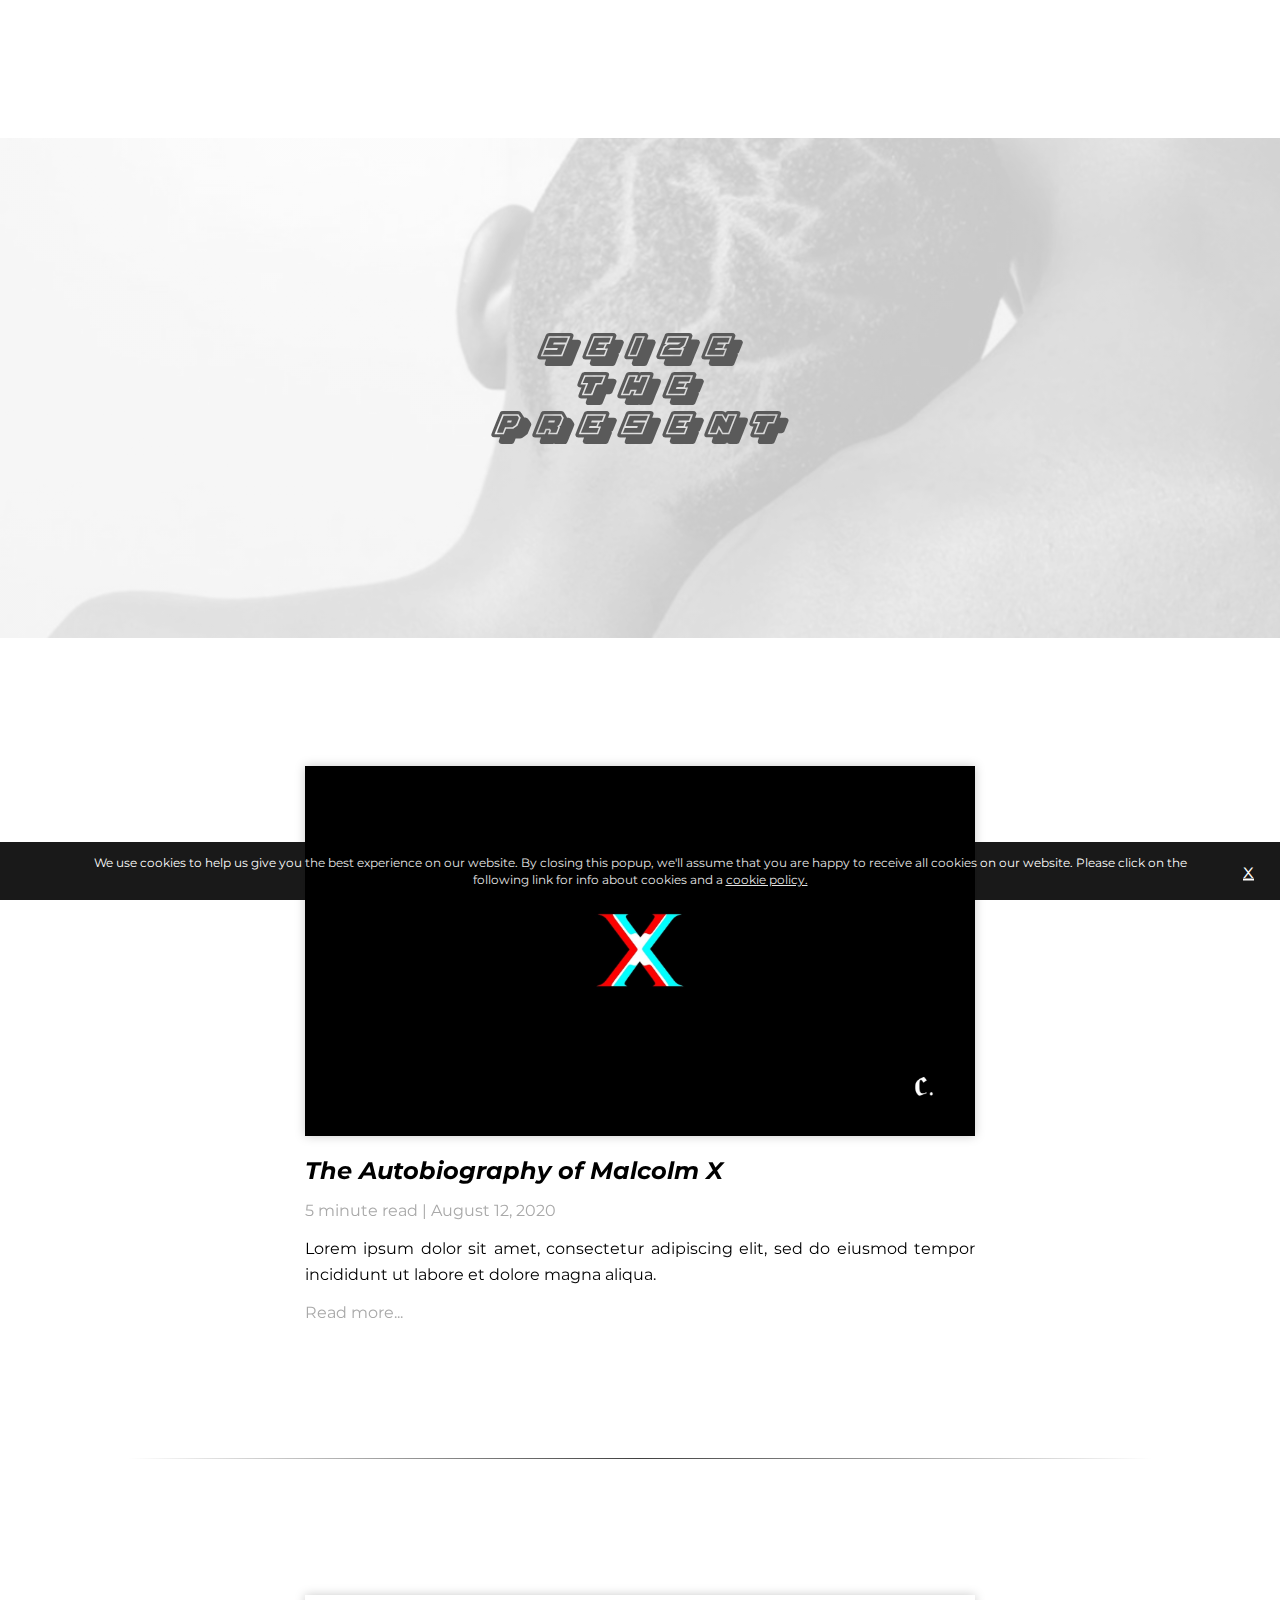
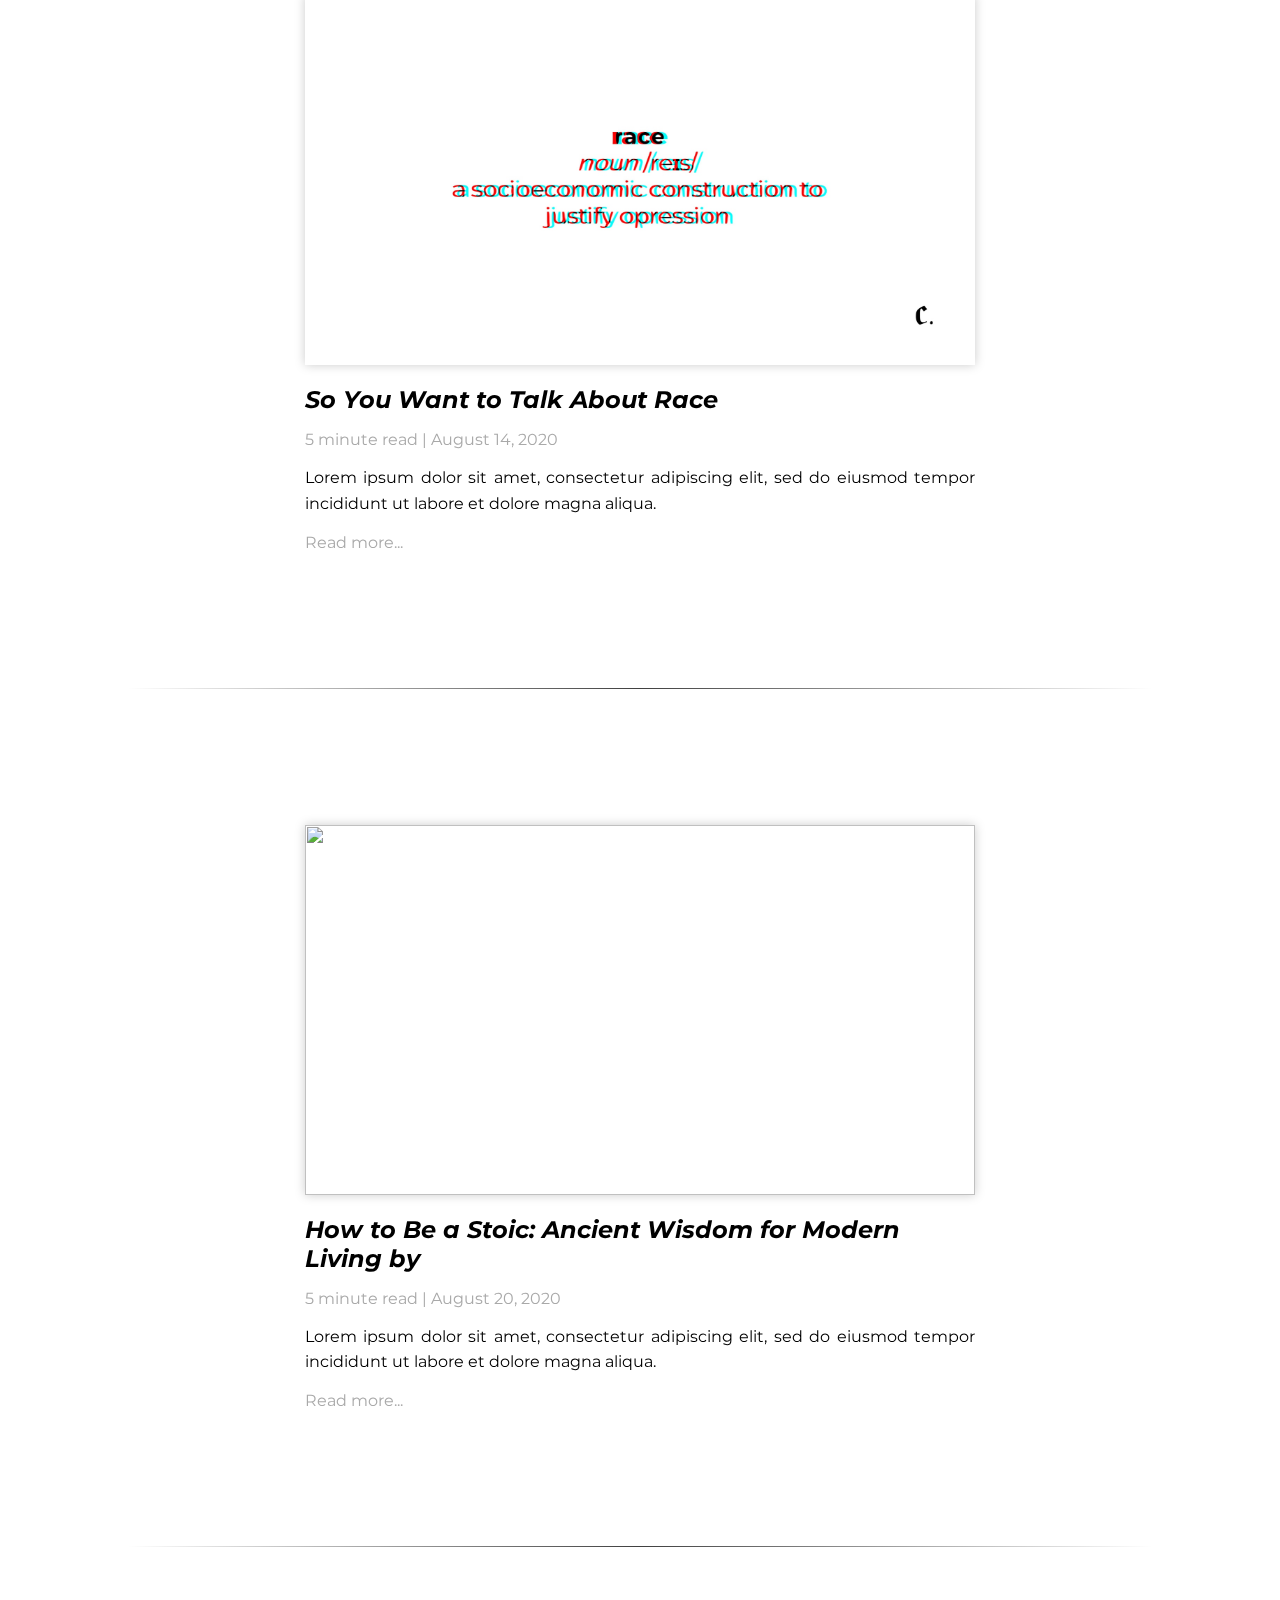
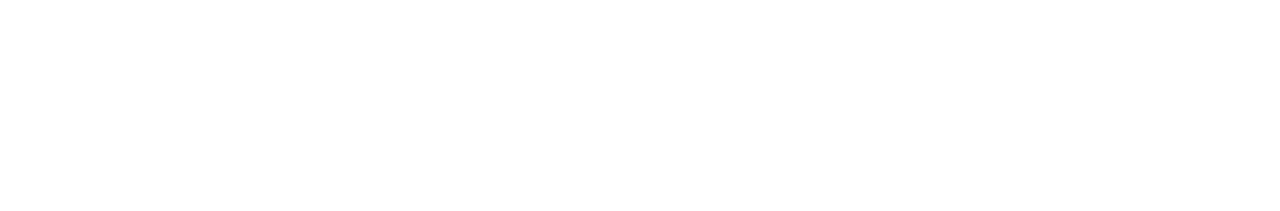
==== commit d47e3403: "Removed background image." ====
--- a/index.html
+++ b/index.html
@@ -85,7 +85,9 @@
         <img class="card-cover-picture" src="images/cards/card_images/black_X_anaglyphic_cmd_logo.jpg">
     </div>
     <div class="card-title">
-        <h1>The Autobiography of Malcolm X</h1>
+<!--        <h1>The Autobiography of Malcolm X</h1>-->
+        <a class="card-title-link" href="pages/book_reviews/book_auto_malcom.html" target="_blank">The Autobiography of Malcolm X</a>
+
     </div>
     <div class="card-content">
         <p class="card-date">5 minute read | August 12, 2020 </p>
@@ -110,7 +112,7 @@
 
     </div>
     <div class="card-content">
-        <p class="card-date">5 minute read | August 12, 2020 </p>
+        <p class="card-date">5 minute read | August 14, 2020 </p>
         <p class="card-caption">Lorem ipsum dolor sit amet, consectetur adipiscing elit, sed do eiusmod tempor
             incididunt
             ut labore et dolore magna aliqua.</p>
@@ -121,6 +123,26 @@
 
 <hr class="between-cards">
 
+<div class="card">
+
+    <div class="card-image">
+        <img class="card-cover-picture" src="images/cards/card_images/philosophy_my_religion_anaglyphic.png">
+    </div>
+    <div class="card-title">
+        <h1>How to Be a Stoic: Ancient Wisdom for Modern Living
+by </h1>
+    </div>
+    <div class="card-content">
+        <p class="card-date">5 minute read | August 20, 2020 </p>
+
+        <p class="card-caption">Lorem ipsum dolor sit amet, consectetur adipiscing elit, sed do eiusmod tempor
+            incididunt
+            ut labore et dolore magna aliqua.</p>
+        <a class="read-more-link" href="pages/book_reviews/book_auto_malcom.html" target="_blank">Read more...</a>
+    </div>
+</div>
+
+<hr class="between-cards">
 
 <!-- COOKIE NOTICE -->
 <div class="cookieNotice js_cookieNotice hideme">
--- a/style.css
+++ b/style.css
@@ -13,7 +13,7 @@
     width: 100%;
     min-width: 100%;
 
-    padding-bottom: 2500px; /* Height of the page */
+    padding-bottom: 20%; /* Height of the page */
 
     font-family: 'Montserrat', sans-serif;
 
@@ -147,6 +147,12 @@
 
 }
 
+.v1{
+  /*    border-left: 6px solid green;*/
+  /*height: 10px;*/
+  /*  width: 5px;*/
+}
+
 .stickyNavLinks {
     visibility: hidden;
     opacity: 0;
@@ -206,7 +212,7 @@
 
 .card-cover-picture {
     max-width: 670px;
-    height: 400px;
+    height: 370px;
     width: 100%;
 
     -moz-box-shadow: 0 0 10px #ccc;
@@ -219,6 +225,25 @@
         font-family: Montserrat, sans-serif;
         font-weight: 600;
     font-style: italic;
+
+}
+
+.card-title-link{
+        /*font-size: 24px;*/
+        font-family: Montserrat, sans-serif;
+        /*font-weight: 600;*/
+    font-style: italic;
+    text-decoration: none;
+    color: black;
+
+    display: block;
+    font-size: 2em;
+    margin-block-start: 0.67em;
+    margin-block-end: 0.67em;
+    margin-inline-start: 0px;
+    margin-inline-end: 0px;
+    font-weight: bold;
+
 }
 
 .card-date {
@@ -276,6 +301,7 @@
     width: 100%;
     background: #000000;
     color: #FFFFFF;
+    opacity: 0.9;
     text-align: center;
     line-height: 17px;
     padding: 12px 73px;
@@ -287,9 +313,9 @@
     /*    padding: 9px 40px;*/
     /*}*/
 
-    -moz-box-shadow: 0 0 10px #ccc;
-    -webkit-box-shadow: 0 0 10px #ccc;
-    box-shadow: 0 0 10px #ccc;
+    /*-moz-box-shadow: 0 0 10px #ccc;*/
+    /*-webkit-box-shadow: 0 0 10px #ccc;*/
+    /*box-shadow: 0 0 10px #ccc;*/
     user-select: none;
 
 
@@ -297,7 +323,7 @@
 
 
 
-a {
+.cookieNotice a {
     color: #FFFFFF;
     text-decoration: underline;
     user-select: none;
@@ -385,7 +411,7 @@
 /************/
 
 /* DARK MODE */
-body.dark, body.dark #header, body.dark #navbar, body.dark #footer.show, body.dark .nav-links, body.dark #footer body.card body.card-title body.card-content body.dark .card-date {
+body.dark, body.dark #header, body.dark #navbar, body.dark #footer.show, body.dark .nav-links, body.dark #footer body.card body.card-title, body.card-title-link, body.card-content body.dark .card-date {
     background-color: #151315;
     color: #d4cdcd;
 }
@@ -403,6 +429,12 @@
     text-decoration: none;
 }
 
+body.dark a.card-title-link {
+    display: block;
+    color: darkgray;
+    text-decoration: none;
+}
+
 body.dark a.read-more-link:hover {
     background-color: #d4cdcd;
     color: #151315;
@@ -414,6 +446,12 @@
 /* RESPONSIVENESS */
 /* Responsive layout - when the screen is less than 800px wide, make the two columns stack on top of each other instead of next to each other */
 @media screen and (max-width: 800px) and (orientation: portrait) {
+
+        body {
+        padding-bottom: 200px; /* Height of the page */
+    }
+
+
      /* MODAL */
     .modal-content {
     margin: auto;
@@ -519,8 +557,6 @@
 
 
 /* POPUP */
-
-
 #imgLandscape, #imgPortrait {
   border-radius: 5px;
   cursor: pointer;
@@ -604,6 +640,6 @@
 /*  .modal-content {*/
 /*    width: 100%;*/
 /*  }*/
-
-
-/*}*/+/*}*/
+
+/************/
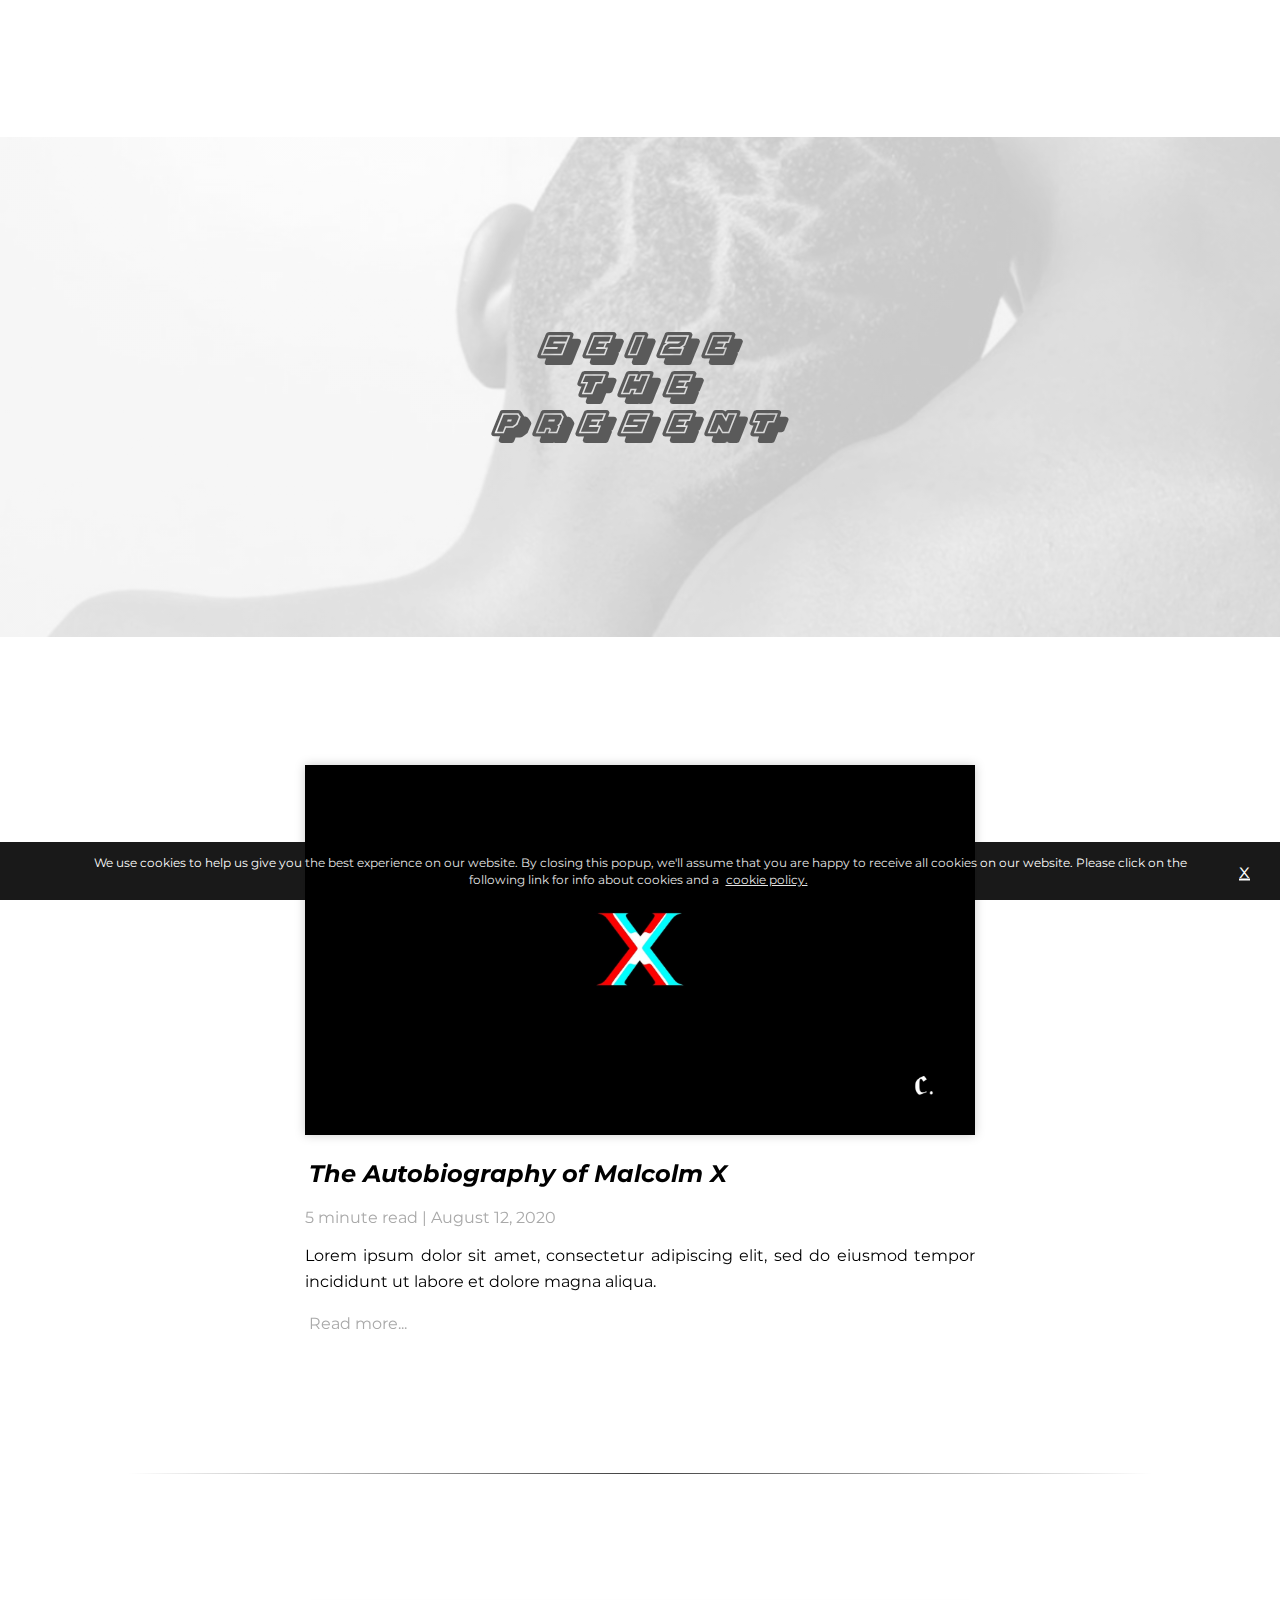
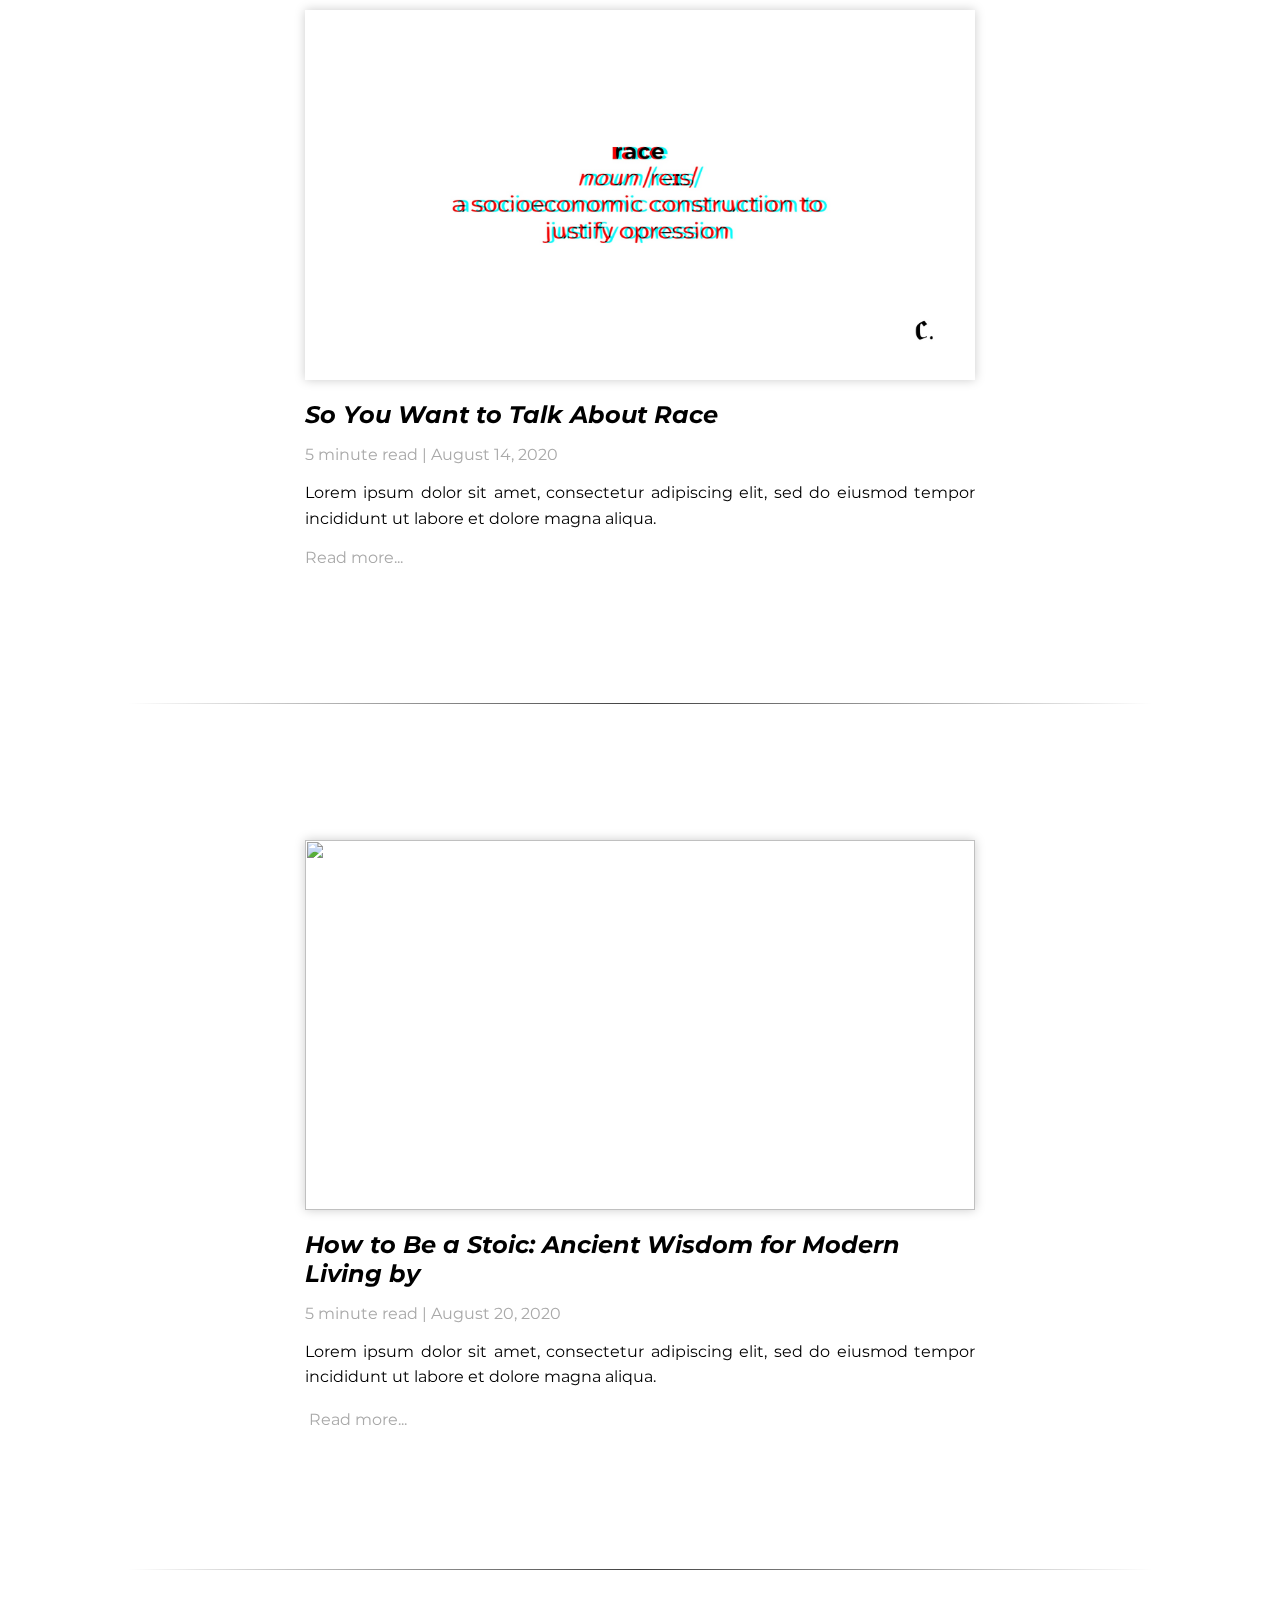
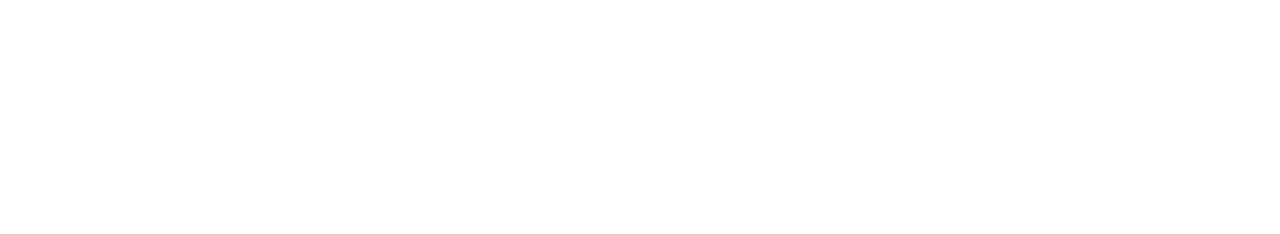
==== commit 76e6cb45: "Removed background image." ====
--- a/index.html
+++ b/index.html
@@ -56,12 +56,19 @@
         <h1 class="logo" id="logo" onclick="darkMode()"> <!--onclick="scrollToTop()"-->𝔠𝔬𝔪𝔪𝔞𝔫𝔡𝔪𝔢𝔫𝔱𝔰</h1>
         <!--        NAVIGATION LINKS-->
         <div id="nav-link-div">
-            <a class="nav-links" href="index.html">home</a>
-            <a class="nav-links" href="#articles">articles</a>
-            <a class="nav-links" href="#books">books</a>
-            <a class="nav-links" href="https://www.instagram.com/commandments.nl/" id="two-words-no-space"
-               target="_blank">
-                about us</a>
+<!--            <a class="nav-links" href="index.html">home</a>-->
+<!--            <a class="nav-links" href="#articles">articles</a>-->
+<!--            <a class="nav-links" href="#books">books</a>-->
+<!--            <a class="nav-links" href="https://www.instagram.com/commandments.nl/" id="two-words-no-space"-->
+<!--               target="_blank">-->
+<!--                about us</a>-->
+
+            <ul>
+  <li><a href="#home">Home </a></li>
+  <li><a href="#news">News </a></li>
+  <li><a href="#contact">Contact </a></li>
+  <li id="last-border"><a href="#about">About Us</a></li>
+</ul>
         </div>
     </div>
 </div>
--- a/style.css
+++ b/style.css
@@ -125,6 +125,47 @@
 
 /************/
 
+ul {
+    list-style-type: none;
+    margin: 0;
+    /*padding: 0;*/
+    overflow: hidden;
+}
+
+li {
+    float: left;
+    /*border-right:solid 1px #000000;!*add *!*/
+  /*border: 1px solid;*/
+  border-top: 0;
+  border-bottom: 0;
+    /*padding: 0 10px;*/
+    border-right: 1.7px solid #000;
+    /*border-left: 1px solid #000000;*/
+    line-height: 15px;
+outline-width: 0;
+  border-image: linear-gradient(to bottom, rgba(255, 255, 255, 0) 0%, rgba(50, 50, 50, 1) 48%, rgba(255, 255, 255, 0) 100%);
+  border-image-slice: 1;
+}
+
+#last-border{
+    border-right: 0;
+}
+
+a:link, a:visited {
+    /*display: block;*/
+    /*width: 50px;*/
+    /*font-weight: bold;*/
+    color: #000000;
+    /*background-color: #98bf21;*/
+    /*text-align: center;*/
+    padding: 4px;
+    text-decoration: none;
+    /*text-transform: uppercase;*/
+
+}
+
+
+
 /* NAVBAR */
 #navbar {
     background-color: #fff;
@@ -135,17 +176,17 @@
 
 #nav-link-div {
     max-height: 16px;
-    word-spacing: 20px;
+    /*word-spacing: 20px;*/
 
     padding-bottom: 20px;
     transition: visibility 0s, opacity 2.5s ease-in-out;
     z-index: 100;
 }
 
-#two-words-no-space{
-      word-spacing: 0px;
-
-}
+/*#two-words-no-space{*/
+/*      word-spacing: 0px;*/
+
+/*}*/
 
 .v1{
   /*    border-left: 6px solid green;*/
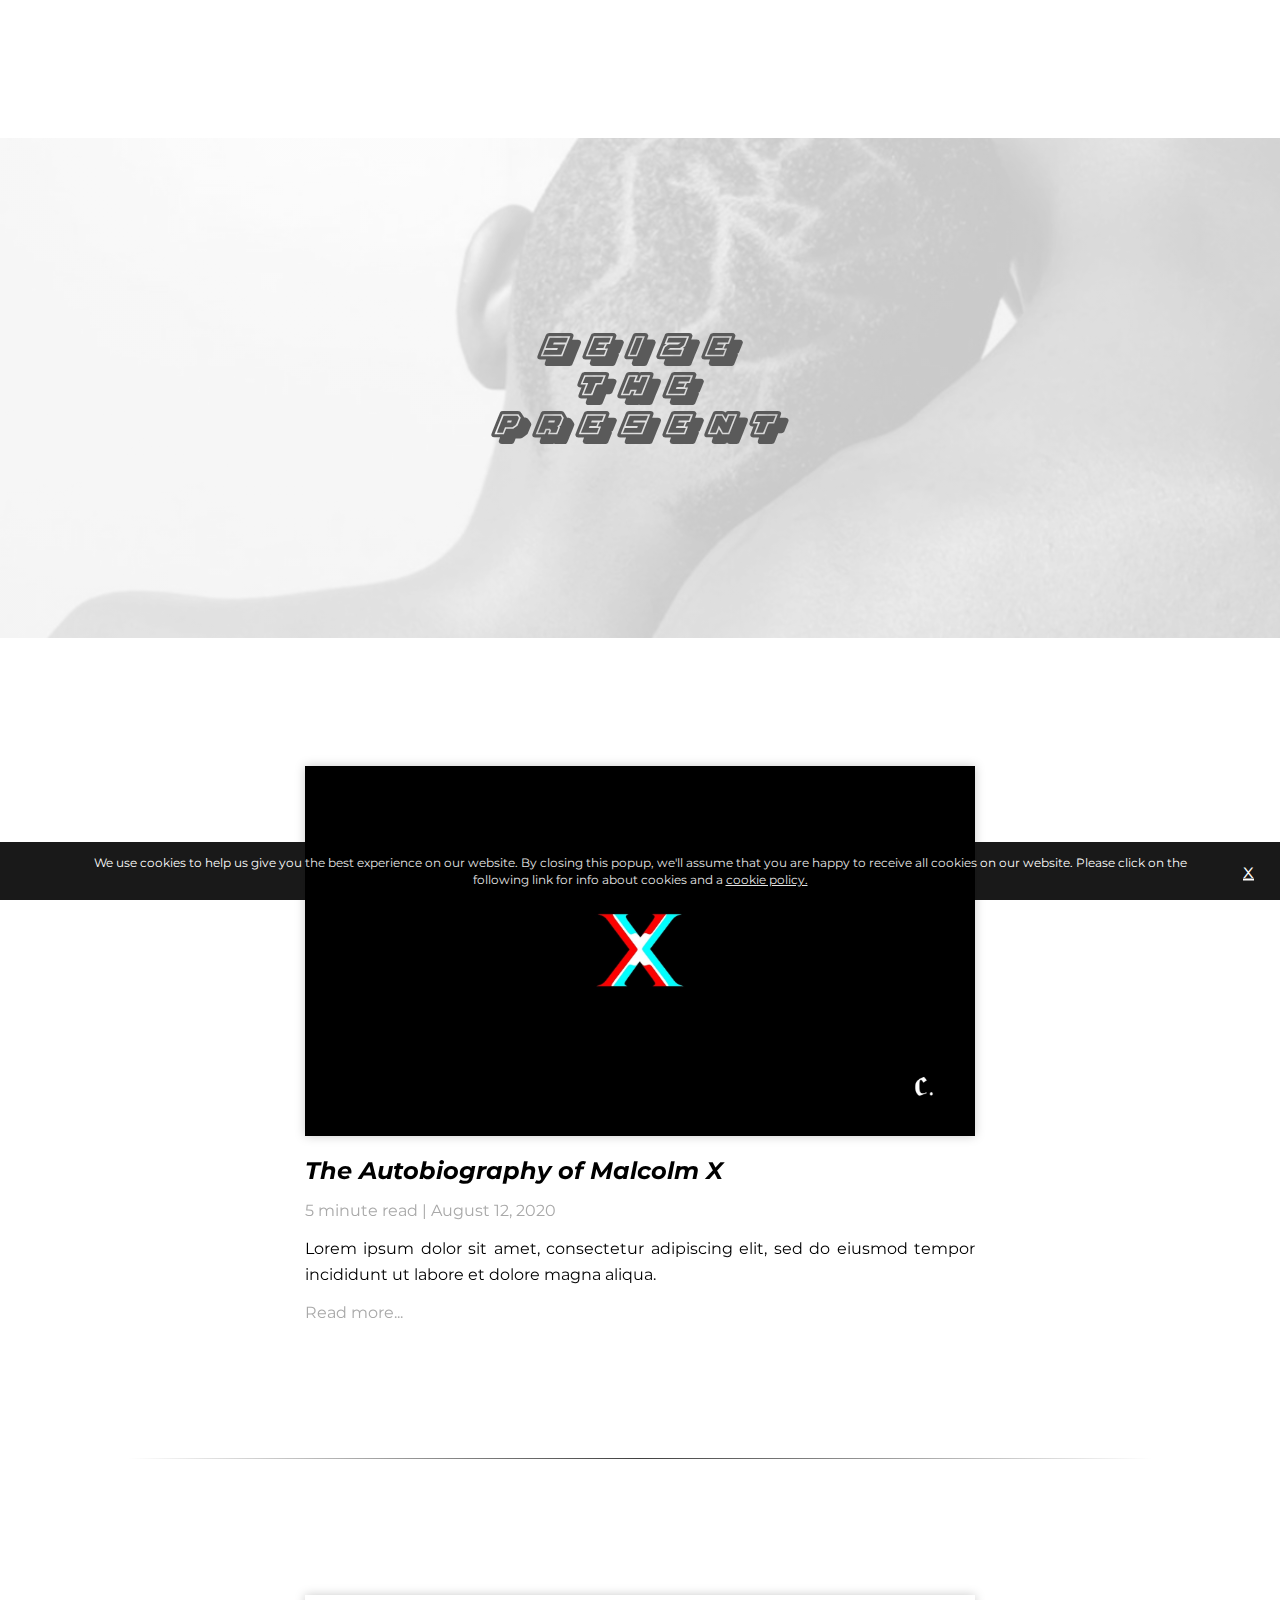
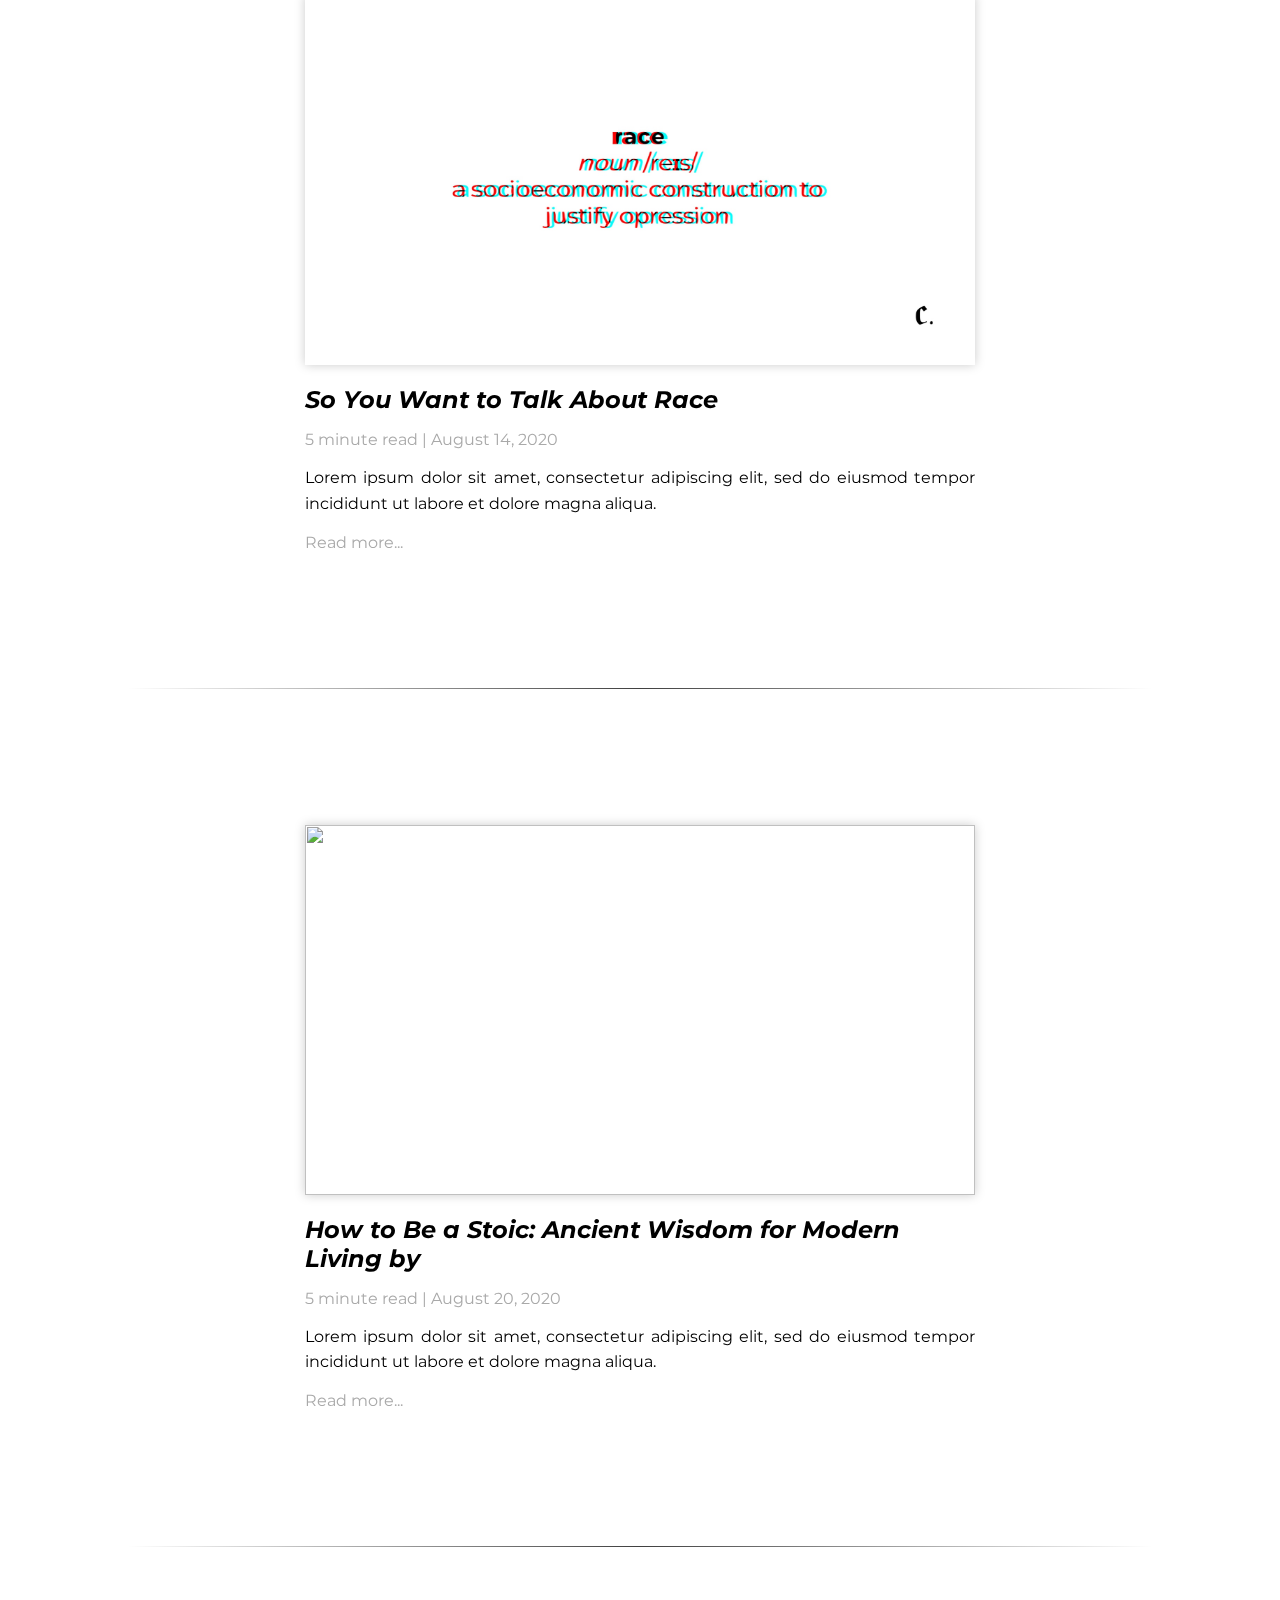
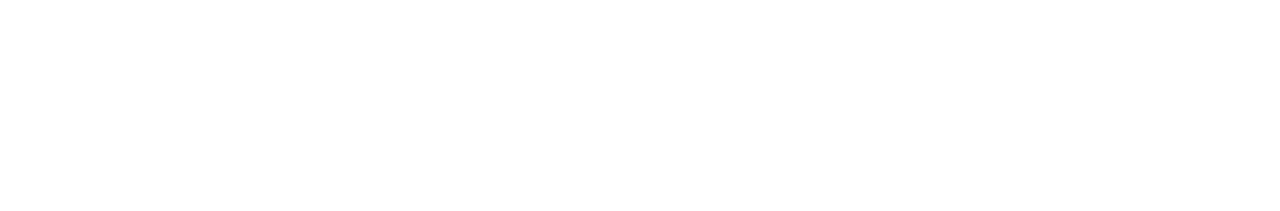
==== commit a9940a0b: "Removed background image." ====
--- a/index.html
+++ b/index.html
@@ -56,19 +56,19 @@
         <h1 class="logo" id="logo" onclick="darkMode()"> <!--onclick="scrollToTop()"-->𝔠𝔬𝔪𝔪𝔞𝔫𝔡𝔪𝔢𝔫𝔱𝔰</h1>
         <!--        NAVIGATION LINKS-->
         <div id="nav-link-div">
-<!--            <a class="nav-links" href="index.html">home</a>-->
-<!--            <a class="nav-links" href="#articles">articles</a>-->
-<!--            <a class="nav-links" href="#books">books</a>-->
-<!--            <a class="nav-links" href="https://www.instagram.com/commandments.nl/" id="two-words-no-space"-->
-<!--               target="_blank">-->
-<!--                about us</a>-->
+            <a class="nav-links" href="index.html">home</a>
+            <a class="nav-links" href="#articles">articles</a>
+            <a class="nav-links" href="#books">books</a>
+            <a class="nav-links" href="https://www.instagram.com/commandments.nl/" id="two-words-no-space"
+               target="_blank">
+                about us</a>
 
-            <ul>
-  <li><a href="#home">Home </a></li>
-  <li><a href="#news">News </a></li>
-  <li><a href="#contact">Contact </a></li>
-  <li id="last-border"><a href="#about">About Us</a></li>
-</ul>
+<!--            <ul>-->
+<!--                <li><a href="#home">Home </a></li>-->
+<!--                <li><a href="#news">News </a></li>-->
+<!--                <li><a href="#contact">Contact </a></li>-->
+<!--                <li id="last-border"><a href="#about">About Us</a></li>-->
+<!--            </ul>-->
         </div>
     </div>
 </div>
--- a/style.css
+++ b/style.css
@@ -125,44 +125,45 @@
 
 /************/
 
-ul {
-    list-style-type: none;
-    margin: 0;
-    /*padding: 0;*/
-    overflow: hidden;
-}
-
-li {
-    float: left;
-    /*border-right:solid 1px #000000;!*add *!*/
-  /*border: 1px solid;*/
-  border-top: 0;
-  border-bottom: 0;
-    /*padding: 0 10px;*/
-    border-right: 1.7px solid #000;
-    /*border-left: 1px solid #000000;*/
-    line-height: 15px;
-outline-width: 0;
-  border-image: linear-gradient(to bottom, rgba(255, 255, 255, 0) 0%, rgba(50, 50, 50, 1) 48%, rgba(255, 255, 255, 0) 100%);
-  border-image-slice: 1;
-}
-
-#last-border{
-    border-right: 0;
-}
-
-a:link, a:visited {
-    /*display: block;*/
-    /*width: 50px;*/
-    /*font-weight: bold;*/
-    color: #000000;
-    /*background-color: #98bf21;*/
-    /*text-align: center;*/
-    padding: 4px;
-    text-decoration: none;
-    /*text-transform: uppercase;*/
-
-}
+/* VERTICAL DIVIDER NAVBAR */
+/*ul {*/
+/*    list-style-type: none;*/
+/*    margin: 0;*/
+/*    !*padding: 0;*!*/
+/*    overflow: hidden;*/
+/*}*/
+
+/*li {*/
+/*    float: left;*/
+/*    !*border-right:solid 1px #000000;!*add *!*!*/
+/*  !*border: 1px solid;*!*/
+/*  border-top: 0;*/
+/*  border-bottom: 0;*/
+/*    !*padding: 0 10px;*!*/
+/*    border-right: 1.7px solid #000;*/
+/*    !*border-left: 1px solid #000000;*!*/
+/*    line-height: 15px;*/
+/*outline-width: 0;*/
+/*  border-image: linear-gradient(to bottom, rgba(255, 255, 255, 0) 0%, rgba(50, 50, 50, 1) 48%, rgba(255, 255, 255, 0) 100%);*/
+/*  border-image-slice: 1;*/
+/*}*/
+
+/*#last-border{*/
+/*    border-right: 0;*/
+/*}*/
+
+/*a:link, a:visited {*/
+/*    !*display: block;*!*/
+/*    !*width: 50px;*!*/
+/*    !*font-weight: bold;*!*/
+/*    color: #000000;*/
+/*    !*background-color: #98bf21;*!*/
+/*    !*text-align: center;*!*/
+/*    padding: 4px;*/
+/*    text-decoration: none;*/
+/*    !*text-transform: uppercase;*!*/
+
+/*}*/
 
 
 
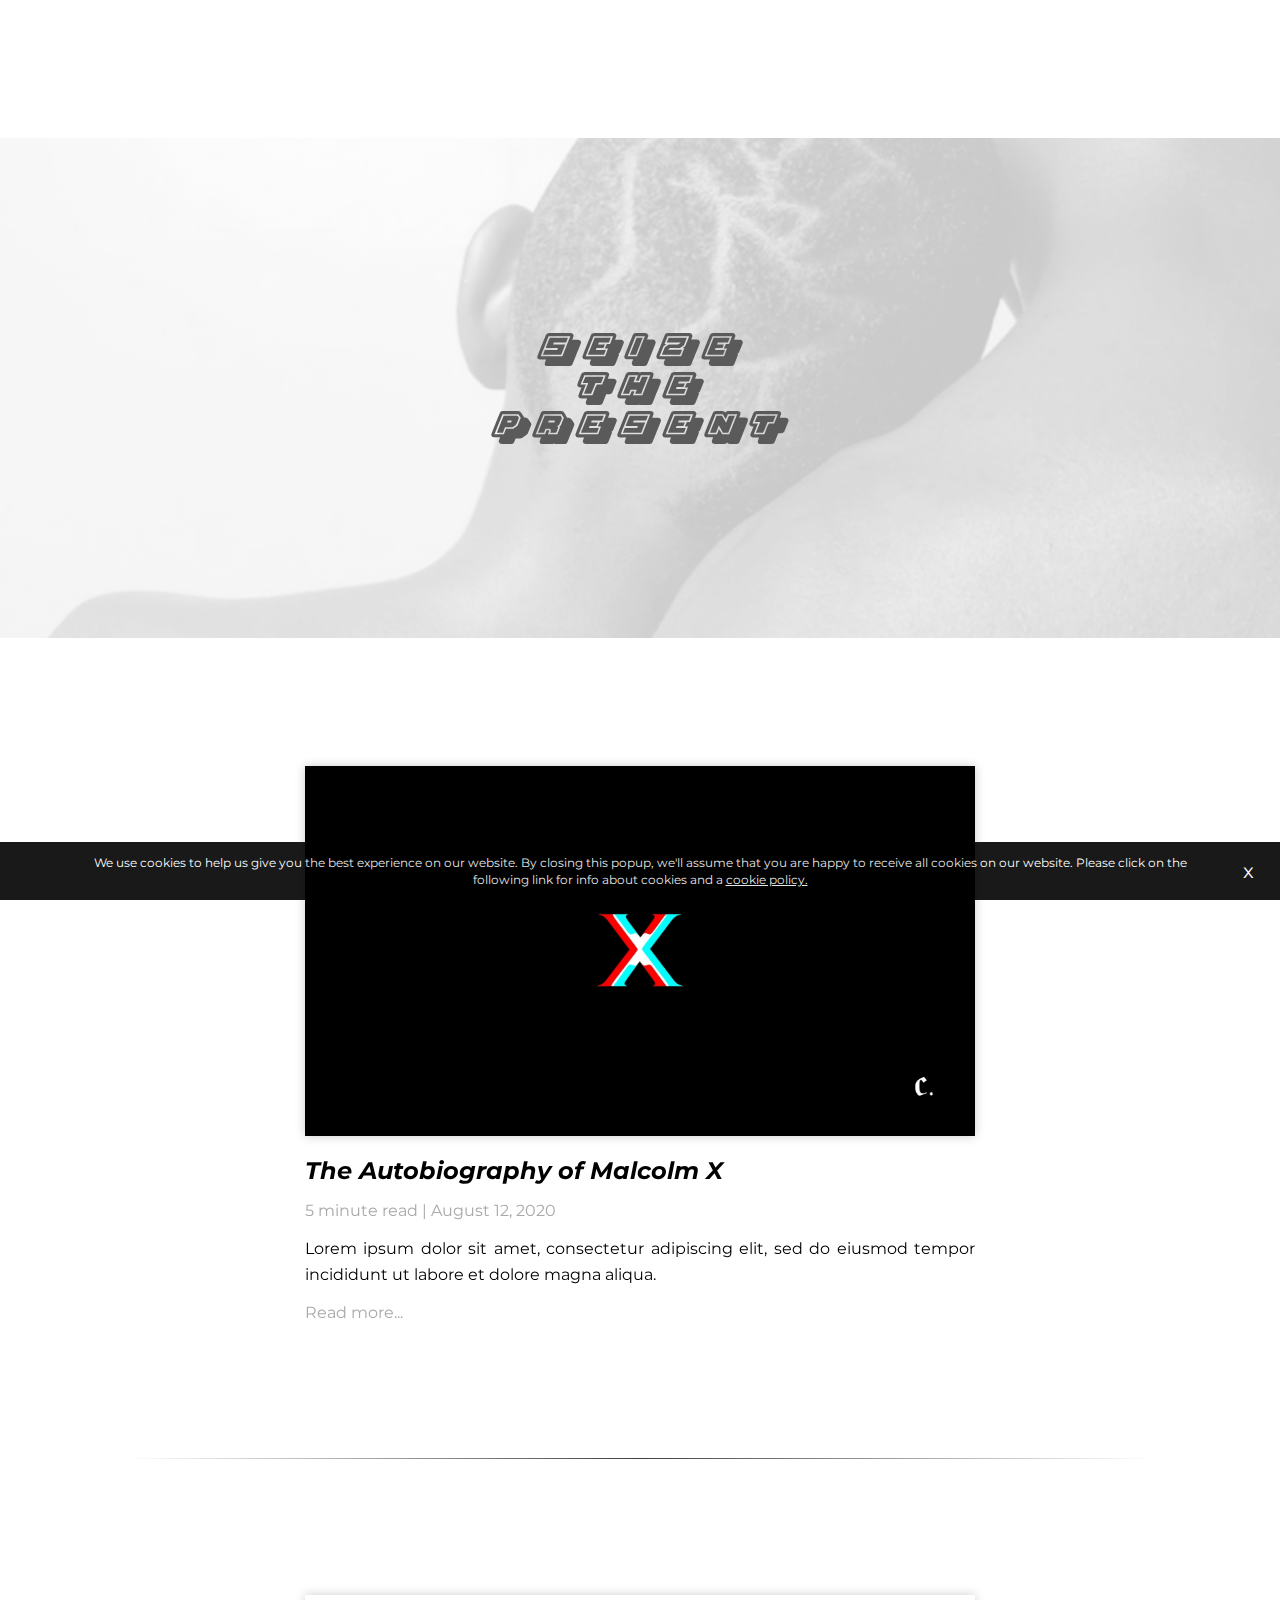
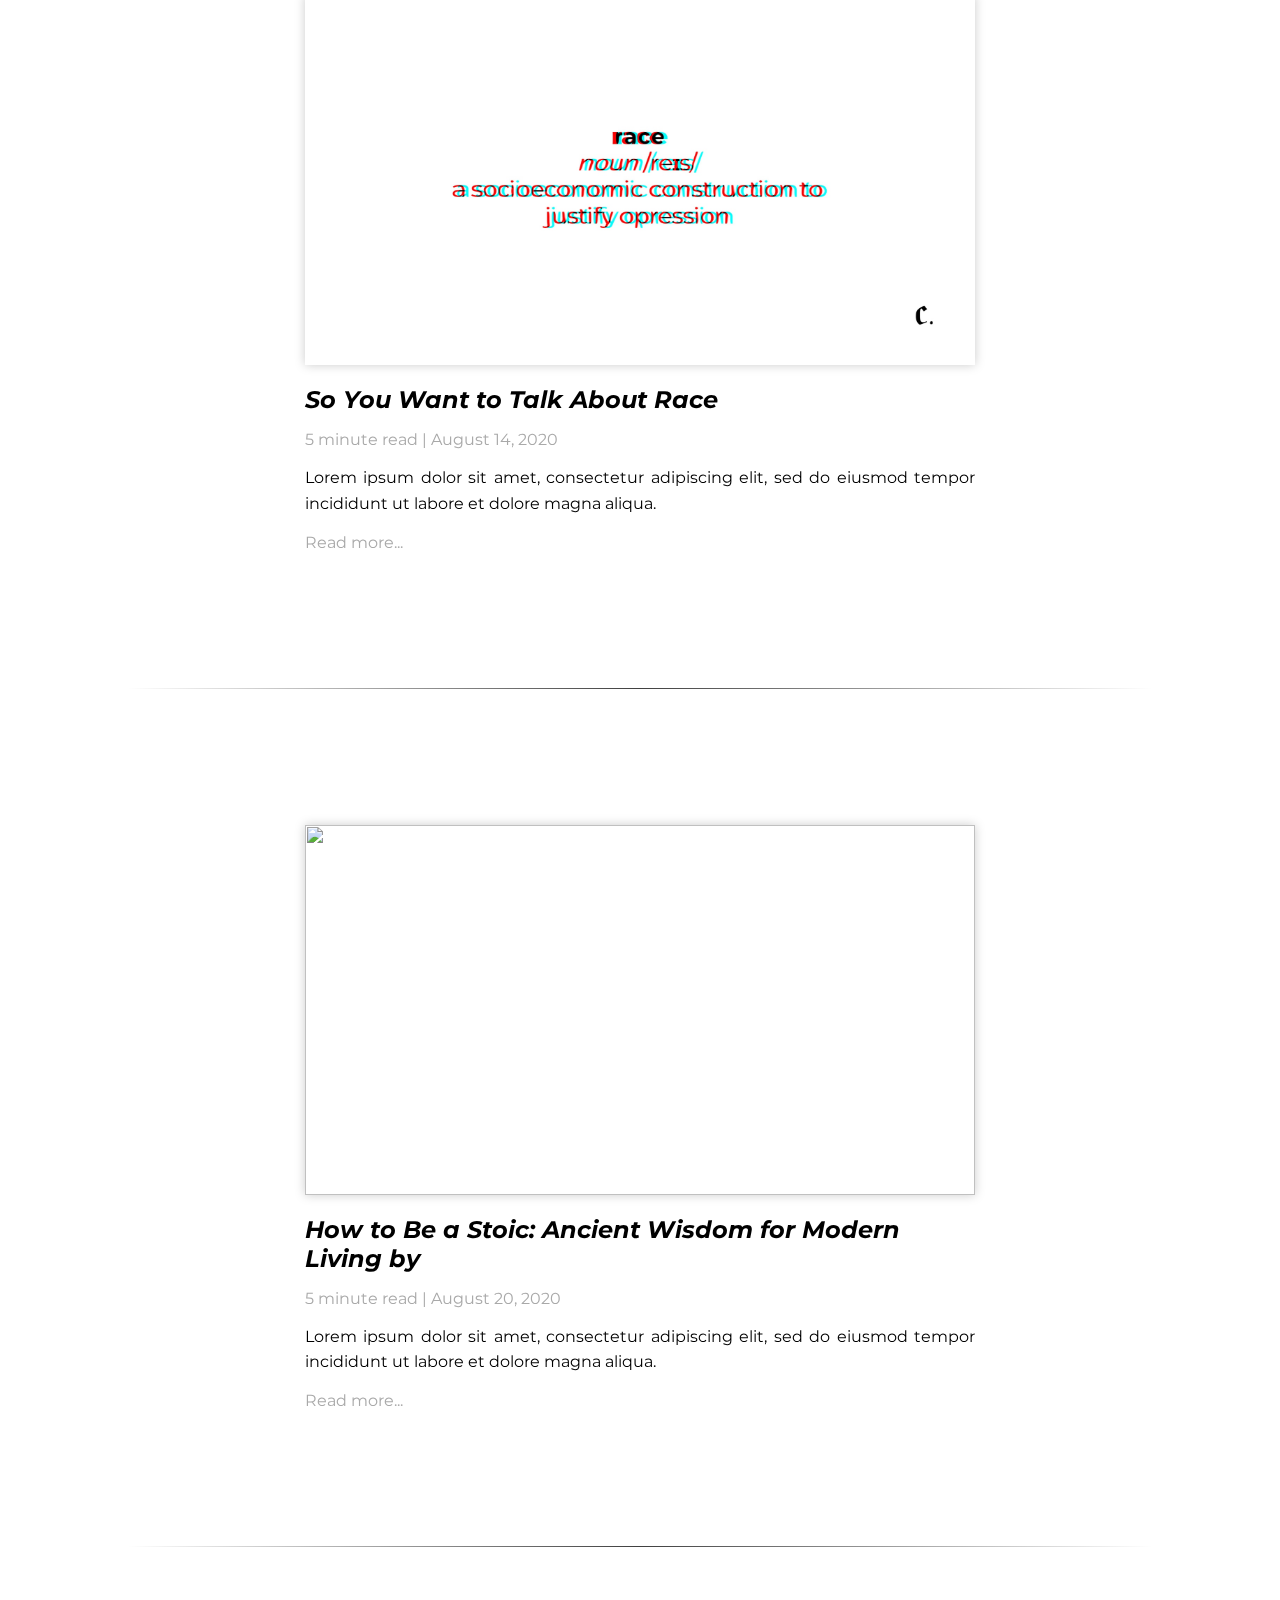
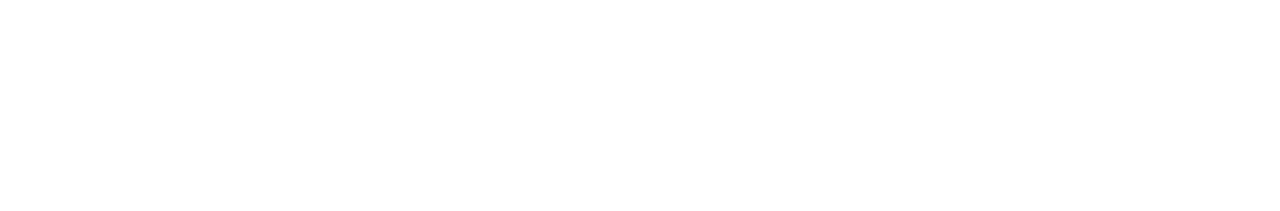
==== commit f95eb94a: "Removed background image." ====
--- a/index.html
+++ b/index.html
@@ -63,12 +63,12 @@
                target="_blank">
                 about us</a>
 
-<!--            <ul>-->
-<!--                <li><a href="#home">Home </a></li>-->
-<!--                <li><a href="#news">News </a></li>-->
-<!--                <li><a href="#contact">Contact </a></li>-->
-<!--                <li id="last-border"><a href="#about">About Us</a></li>-->
-<!--            </ul>-->
+            <!--            <ul>-->
+            <!--                <li><a href="#home">Home </a></li>-->
+            <!--                <li><a href="#news">News </a></li>-->
+            <!--                <li><a href="#contact">Contact </a></li>-->
+            <!--                <li id="last-border"><a href="#about">About Us</a></li>-->
+            <!--            </ul>-->
         </div>
     </div>
 </div>
@@ -85,76 +85,99 @@
 
 <!-- CARD SECTION -->
 
-<!-- SINGLE CARD and DIVIDER -->
-<div class="card">
-
-    <div class="card-image">
-        <img class="card-cover-picture" src="images/cards/card_images/black_X_anaglyphic_cmd_logo.jpg">
-    </div>
-    <div class="card-title">
-<!--        <h1>The Autobiography of Malcolm X</h1>-->
-        <a class="card-title-link" href="pages/book_reviews/book_auto_malcom.html" target="_blank">The Autobiography of Malcolm X</a>
-
-    </div>
-    <div class="card-content">
-        <p class="card-date">5 minute read | August 12, 2020 </p>
-
-        <p class="card-caption">Lorem ipsum dolor sit amet, consectetur adipiscing elit, sed do eiusmod tempor
-            incididunt
-            ut labore et dolore magna aliqua.</p>
-        <a class="read-more-link" href="pages/book_reviews/book_auto_malcom.html" target="_blank">Read more...</a>
-    </div>
-</div>
-
-<hr class="between-cards">
-
-<!-- SINGLE CARD and DIVIDER -->
-<div class="card">
-
-    <div class="card-image">
-        <img class="card-cover-picture" src="images/cards/card_images/race_definition_anaglyphic_cmd_logo.jpg">
-    </div>
-    <div class="card-title">
-        <h1>So You Want to Talk About Race</h1>
-
-    </div>
-    <div class="card-content">
-        <p class="card-date">5 minute read | August 14, 2020 </p>
-        <p class="card-caption">Lorem ipsum dolor sit amet, consectetur adipiscing elit, sed do eiusmod tempor
-            incididunt
-            ut labore et dolore magna aliqua.</p>
-        <a class="read-more-link">Read more...</a>
-
-    </div>
-</div>
-
-<hr class="between-cards">
-
-<div class="card">
-
-    <div class="card-image">
-        <img class="card-cover-picture" src="images/cards/card_images/philosophy_my_religion_anaglyphic.png">
-    </div>
-    <div class="card-title">
-        <h1>How to Be a Stoic: Ancient Wisdom for Modern Living
-by </h1>
-    </div>
-    <div class="card-content">
-        <p class="card-date">5 minute read | August 20, 2020 </p>
-
-        <p class="card-caption">Lorem ipsum dolor sit amet, consectetur adipiscing elit, sed do eiusmod tempor
-            incididunt
-            ut labore et dolore magna aliqua.</p>
-        <a class="read-more-link" href="pages/book_reviews/book_auto_malcom.html" target="_blank">Read more...</a>
-    </div>
-</div>
-
-<hr class="between-cards">
+
+<!--<div class="row">-->
+
+<!--    <div class="column" style="background-color: aquamarine">-->
+<!--        <h2>Column 1</h2>-->
+<!--        <p>DATA....</p>-->
+<!--    </div>-->
+
+<!--    <div class="column" style="background-color: fuchsia">-->
+<!--        <h2>Column 2</h2>-->
+<!--        <p>DATA....</p>-->
+<!--    </div>-->
+
+<!--</div>-->
+
+
+<div class="card-section">
+
+    <!-- SINGLE CARD and DIVIDER -->
+    <div class="card">
+
+        <div class="card-image">
+            <img class="card-cover-picture" src="images/cards/card_images/black_X_anaglyphic_cmd_logo.jpg">
+        </div>
+        <div class="card-title">
+            <!--        <h1>The Autobiography of Malcolm X</h1>-->
+            <a class="card-title-link" href="pages/book_reviews/book_auto_malcom.html" target="_blank">The Autobiography
+                of Malcolm X</a>
+
+        </div>
+        <div class="card-content">
+            <p class="card-date">5 minute read | August 12, 2020 </p>
+
+            <p class="card-caption">Lorem ipsum dolor sit amet, consectetur adipiscing elit, sed do eiusmod tempor
+                incididunt
+                ut labore et dolore magna aliqua.</p>
+            <a class="read-more-link" href="pages/book_reviews/book_auto_malcom.html" target="_blank">Read more...</a>
+        </div>
+    </div>
+
+    <hr class="between-cards">
+
+    <!-- SINGLE CARD and DIVIDER -->
+    <div class="card">
+
+        <div class="card-image">
+            <img class="card-cover-picture" src="images/cards/card_images/race_definition_anaglyphic_cmd_logo.jpg">
+        </div>
+        <div class="card-title">
+            <h1>So You Want to Talk About Race</h1>
+
+        </div>
+        <div class="card-content">
+            <p class="card-date">5 minute read | August 14, 2020 </p>
+            <p class="card-caption">Lorem ipsum dolor sit amet, consectetur adipiscing elit, sed do eiusmod tempor
+                incididunt
+                ut labore et dolore magna aliqua.</p>
+            <a class="read-more-link">Read more...</a>
+
+        </div>
+    </div>
+
+    <hr class="between-cards">
+
+    <div class="card">
+
+        <div class="card-image">
+            <img class="card-cover-picture" src="images/cards/card_images/philosophy_my_religion_anaglyphic.png">
+        </div>
+        <div class="card-title">
+            <h1>How to Be a Stoic: Ancient Wisdom for Modern Living
+                by </h1>
+        </div>
+        <div class="card-content">
+            <p class="card-date">5 minute read | August 20, 2020 </p>
+
+            <p class="card-caption">Lorem ipsum dolor sit amet, consectetur adipiscing elit, sed do eiusmod tempor
+                incididunt
+                ut labore et dolore magna aliqua.</p>
+            <a class="read-more-link" href="pages/book_reviews/book_auto_malcom.html" target="_blank">Read more...</a>
+        </div>
+    </div>
+
+    <hr class="between-cards">
+
+</div>
+
 
 <!-- COOKIE NOTICE -->
 <div class="cookieNotice js_cookieNotice hideme">
     <div class="wrapper">
-        We use cookies to help us give you the best experience on our website. By closing this popup, we'll assume that you are happy to receive all cookies on our website.
+        We use cookies to help us give you the best experience on our website. By closing this popup, we'll assume that
+        you are happy to receive all cookies on our website.
         Please click on the following link for info about cookies and a <a href="#">cookie policy.</a></div>
     <a class="closeButton js_closeButton" href="#">x</a>
 </div>
--- a/style.css
+++ b/style.css
@@ -126,6 +126,7 @@
 /************/
 
 /* VERTICAL DIVIDER NAVBAR */
+
 /*ul {*/
 /*    list-style-type: none;*/
 /*    margin: 0;*/
@@ -165,6 +166,8 @@
 
 /*}*/
 
+/************/
+
 
 
 /* NAVBAR */
@@ -177,22 +180,16 @@
 
 #nav-link-div {
     max-height: 16px;
-    /*word-spacing: 20px;*/
+    word-spacing: 20px;
 
     padding-bottom: 20px;
     transition: visibility 0s, opacity 2.5s ease-in-out;
     z-index: 100;
 }
 
-/*#two-words-no-space{*/
-/*      word-spacing: 0px;*/
-
-/*}*/
-
-.v1{
-  /*    border-left: 6px solid green;*/
-  /*height: 10px;*/
-  /*  width: 5px;*/
+#two-words-no-space{
+      word-spacing: 0px;
+
 }
 
 .stickyNavLinks {
@@ -367,7 +364,7 @@
 
 .cookieNotice a {
     color: #FFFFFF;
-    text-decoration: underline;
+    /*text-decoration: underline;*/
     user-select: none;
 }
 
@@ -473,7 +470,7 @@
 
 body.dark a.card-title-link {
     display: block;
-    color: darkgray;
+    color: #d4cdcd;
     text-decoration: none;
 }
 
@@ -685,3 +682,24 @@
 /*}*/
 
 /************/
+
+
+/* COLUMNS */
+
+    {
+        /*box-sizing: border-box;*/
+    }
+    /* Set additional styling options for the columns*/
+/*    .column {*/
+/*    float: left;*/
+/*    width: 50%;*/
+/*!*padding: 5px;*!*/
+/*        text-align: center;*/
+
+/*    }*/
+
+/*    .row:after {*/
+/*    content: "";*/
+/*    display: table;*/
+/*    clear: both;*/
+/*    }*/